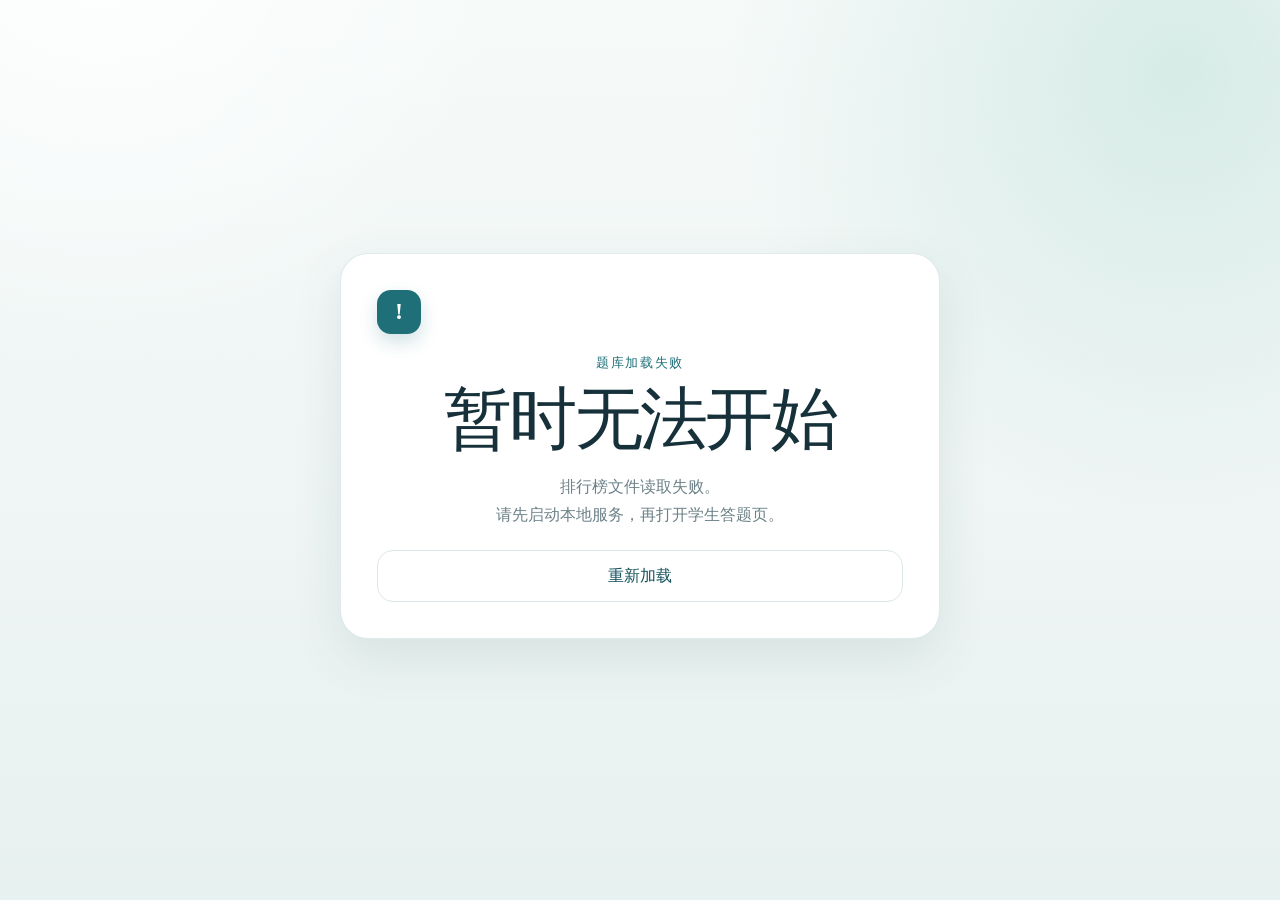
==== index.html @ 0d0f3571 "chore: 发布不含题库的公开源码" ====
<!doctype html>
<html lang="zh-CN">
  <head>
    <meta charset="UTF-8" />
    <meta name="viewport" content="width=device-width, initial-scale=1.0" />
    <meta name="theme-color" content="#1f6f78" />
    <title>文言实词限时训练</title>
    <link rel="stylesheet" href="./style.css" />
  </head>
  <body>
    <div id="app" class="app-shell" aria-live="polite">
      <section class="state-screen loading-screen" aria-labelledby="loading-title">
        <div class="loading-mark" aria-hidden="true">文</div>
        <p class="eyebrow">文言实词 · 限时训练</p>
        <h1 id="loading-title">正在准备题库</h1>
        <p class="muted">请稍候，马上开始。</p>
      </section>
    </div>
    <script src="./app.js" defer></script>
  </body>
</html>
---- style.css ----
:root {
  color-scheme: light;
  --ink: #17313b;
  --muted: #6d8188;
  --line: #dce8e9;
  --surface: #ffffff;
  --surface-soft: #f4f8f7;
  --page: #eef5f4;
  --accent: #1f6f78;
  --accent-dark: #15525c;
  --accent-soft: #e0f0ee;
  --warm: #efb15a;
  --success: #23865a;
  --success-soft: #e7f5ed;
  --danger: #c0524d;
  --danger-soft: #fff0ee;
  --shadow: 0 18px 50px rgba(31, 77, 81, 0.1);
  font-family: "Microsoft YaHei", "PingFang SC", "Noto Sans CJK SC", sans-serif;
  font-synthesis: none;
}

* {
  box-sizing: border-box;
}

body {
  min-width: 320px;
  min-height: 100vh;
  margin: 0;
  background:
    radial-gradient(circle at 8% -8%, rgba(255, 255, 255, 0.9), transparent 26rem),
    radial-gradient(circle at 92% 8%, rgba(203, 230, 224, 0.72), transparent 28rem),
    linear-gradient(120deg, rgba(255, 255, 255, 0.28) 1px, transparent 1px),
    linear-gradient(30deg, rgba(31, 111, 120, 0.035) 1px, transparent 1px),
    linear-gradient(180deg, #f6faf9 0%, var(--page) 58%, #e7f1ef 100%);
  background-size: auto, auto, 72px 72px, 72px 72px, 100% 100%;
  background-attachment: fixed;
  color: var(--ink);
}

button {
  font: inherit;
}

button:focus-visible {
  outline: 3px solid rgba(239, 177, 90, 0.8);
  outline-offset: 3px;
}

.app-shell {
  width: min(100%, 1080px);
  min-height: 100vh;
  margin: 0 auto;
  padding: 32px 24px 40px;
}

.state-screen {
  min-height: calc(100vh - 72px);
  display: grid;
  align-content: center;
}

.loading-screen,
.error-screen {
  justify-items: center;
  text-align: center;
}

.loading-mark,
.brand-mark {
  width: 44px;
  height: 44px;
  display: grid;
  place-items: center;
  border-radius: 14px;
  background: var(--accent);
  color: #fff;
  font-family: Georgia, "Songti SC", serif;
  font-size: 24px;
  font-weight: 700;
  box-shadow: 0 8px 18px rgba(31, 111, 120, 0.2);
}

.eyebrow {
  margin: 20px 0 10px;
  color: var(--accent);
  font-size: 13px;
  font-weight: 800;
  letter-spacing: 0.12em;
}

h1,
h2,
h3,
p {
  margin-top: 0;
}

h1 {
  margin-bottom: 16px;
  font-family: Georgia, "Songti SC", serif;
  font-size: clamp(38px, 6vw, 68px);
  line-height: 1.1;
  letter-spacing: -0.04em;
}

h2 {
  margin-bottom: 12px;
  font-family: Georgia, "Songti SC", serif;
  font-size: clamp(28px, 4vw, 42px);
  line-height: 1.2;
}

.muted {
  color: var(--muted);
}

.error-copy {
  max-width: 560px;
  margin-bottom: 20px;
  line-height: 1.8;
}

.start-layout {
  min-height: calc(100vh - 72px);
  display: grid;
  grid-template-columns: minmax(0, 1fr) minmax(430px, 0.95fr);
  align-items: center;
  gap: clamp(32px, 5vw, 64px);
}

.start-copy {
  padding: 28px 0;
}

.start-copy h1 {
  max-width: 620px;
}

.start-subtitle {
  max-width: 540px;
  margin-bottom: 34px;
  color: var(--muted);
  font-size: 18px;
  line-height: 1.75;
}

.start-note {
  display: flex;
  align-items: center;
  gap: 10px;
  margin-top: 22px;
  color: var(--muted);
  font-size: 14px;
}

.start-note::before {
  content: "";
  width: 8px;
  height: 8px;
  flex: 0 0 auto;
  border-radius: 50%;
  background: var(--warm);
}

.start-card,
.quiz-card,
.result-card,
.error-card {
  border: 1px solid rgba(220, 232, 233, 0.9);
  border-radius: 28px;
  background: var(--surface);
  box-shadow: var(--shadow);
}

.start-card {
  width: 100%;
  padding: 30px;
}

.card-label {
  margin-bottom: 20px;
  color: var(--muted);
  font-size: 13px;
  font-weight: 800;
  letter-spacing: 0.08em;
  text-transform: uppercase;
}

.filter-field {
  min-width: 0;
  margin: 0 0 16px;
  padding: 0;
  border: 0;
}

.filter-field legend {
  padding: 0;
  color: var(--muted);
  font-size: 13px;
  font-weight: 800;
}

.filter-field legend span {
  margin-left: 6px;
  color: var(--muted);
  font-size: 11px;
  font-weight: 600;
}

.filter-choice-list {
  display: grid;
  grid-template-columns: repeat(2, minmax(0, 1fr));
  gap: 8px;
}

.article-choice-list {
  height: 226px;
  max-height: 226px;
  overflow-y: auto;
  padding: 2px;
  margin: -2px;
}

.filter-choice {
  display: block;
  min-width: 0;
  cursor: pointer;
}

.filter-choice input {
  position: absolute;
  width: 1px;
  height: 1px;
  opacity: 0;
  pointer-events: none;
}

.filter-choice-box {
  min-height: 48px;
  display: flex;
  align-items: center;
  gap: 9px;
  padding: 8px 10px;
  border: 1px solid var(--line);
  border-radius: 13px;
  background: var(--surface-soft);
  transition: border-color 160ms ease, background 160ms ease, box-shadow 160ms ease, transform 160ms ease;
}

.filter-choice:hover .filter-choice-box {
  border-color: rgba(31, 111, 120, 0.45);
  transform: translateY(-1px);
}

.filter-choice:focus-within .filter-choice-box {
  outline: 3px solid rgba(239, 177, 90, 0.45);
  outline-offset: 2px;
}

.filter-choice input:checked + .filter-choice-box {
  border-color: rgba(31, 111, 120, 0.5);
  background: var(--accent-soft);
  box-shadow: 0 6px 14px rgba(31, 111, 120, 0.08);
}

.filter-choice-check {
  width: 20px;
  height: 20px;
  flex: 0 0 auto;
  display: grid;
  place-items: center;
  border: 1px solid #b9cccd;
  border-radius: 6px;
  background: var(--surface);
  color: transparent;
  font-size: 13px;
  font-weight: 900;
  line-height: 1;
}

.filter-choice input:checked + .filter-choice-box .filter-choice-check {
  border-color: var(--accent);
  background: var(--accent);
  color: #fff;
}

.filter-choice-text {
  min-width: 0;
  display: grid;
  gap: 2px;
}

.filter-choice-text strong,
.filter-choice-text small {
  overflow: hidden;
  text-overflow: ellipsis;
  white-space: nowrap;
}

.filter-choice-text strong {
  color: var(--ink);
  font-size: 13px;
}

.filter-choice-text small {
  color: var(--muted);
  font-size: 11px;
}

.filter-summary {
  height: 88px;
  display: grid;
  align-content: start;
  gap: 3px;
  margin: -2px 0 24px;
  padding: 11px 13px;
  border-radius: 14px;
  background: var(--accent-soft);
  color: var(--accent-dark);
  font-size: 12px;
  line-height: 1.55;
}

.filter-summary strong {
  margin-bottom: 2px;
  font-size: 11px;
  letter-spacing: 0.08em;
}

.filter-note {
  margin: 0 0 24px;
  color: var(--muted);
  font-size: 12px;
  line-height: 1.6;
}

.rule-label {
  margin-bottom: 14px;
}

.rule-list {
  display: grid;
  gap: 12px;
  margin: 0 0 26px;
}

.rule-item {
  display: flex;
  justify-content: space-between;
  gap: 16px;
  padding: 15px 16px;
  border-radius: 16px;
  background: var(--surface-soft);
}

.rule-item span:first-child {
  color: var(--muted);
}

.rule-item strong {
  color: var(--accent-dark);
}

.primary-button,
.secondary-button {
  width: 100%;
  min-height: 52px;
  border: 0;
  border-radius: 16px;
  cursor: pointer;
  font-weight: 800;
  transition: transform 160ms ease, box-shadow 160ms ease, background 160ms ease;
}

.button-stack {
  display: grid;
  gap: 10px;
}

.admin-link {
  display: block;
  width: fit-content;
  margin: 17px auto 0;
  color: var(--muted);
  font-size: 13px;
  font-weight: 800;
  text-decoration: none;
}

.admin-link:hover {
  color: var(--accent-dark);
  text-decoration: underline;
}

.primary-button {
  background: var(--accent);
  color: #fff;
  box-shadow: 0 10px 20px rgba(31, 111, 120, 0.18);
}

.primary-button:hover,
.secondary-button:hover {
  transform: translateY(-2px);
}

.primary-button:hover {
  background: var(--accent-dark);
  box-shadow: 0 14px 26px rgba(31, 111, 120, 0.24);
}

.secondary-button {
  border: 1px solid var(--line);
  background: var(--surface);
  color: var(--accent-dark);
}

.quiz-shell {
  min-height: calc(100vh - 72px);
}

.topbar {
  display: flex;
  align-items: center;
  justify-content: space-between;
  gap: 20px;
  margin-bottom: 24px;
}

.brand-lockup {
  display: flex;
  align-items: center;
  gap: 12px;
}

.brand-lockup strong {
  display: block;
  font-size: 15px;
}

.brand-lockup span {
  display: block;
  margin-top: 3px;
  color: var(--muted);
  font-size: 12px;
}

.score-strip {
  display: flex;
  align-items: center;
  gap: 10px;
}

.quiz-font-controls {
  display: flex;
  align-items: center;
  gap: 4px;
  height: 64px;
  min-height: 64px;
  padding: 4px;
  border: 1px solid var(--line);
  border-radius: 15px;
  background: var(--surface);
  box-shadow: 0 8px 24px rgba(31, 77, 81, 0.06);
}

.font-control-button,
.font-reset-button {
  min-width: 34px;
  min-height: 34px;
  padding: 0 7px;
  border: 0;
  border-radius: 10px;
  background: var(--surface-soft);
  color: var(--accent-dark);
  cursor: pointer;
  font: inherit;
  font-size: 13px;
  font-weight: 900;
}

.font-reset-button {
  min-width: 42px;
  color: var(--muted);
  font-size: 12px;
}

.font-control-button:hover:not(:disabled),
.font-reset-button:hover {
  background: var(--accent-soft);
}

.font-control-button:disabled {
  cursor: default;
  opacity: 0.38;
}

.font-scale-value {
  min-width: 40px;
  color: var(--muted);
  font-size: 12px;
  font-variant-numeric: tabular-nums;
  text-align: center;
}

.score-box,
.timer-box {
  min-width: 96px;
  height: 64px;
  min-height: 64px;
  display: flex;
  flex-direction: column;
  justify-content: center;
  padding: 10px 14px;
  border-radius: 15px;
  background: var(--surface);
  text-align: center;
  box-shadow: 0 8px 24px rgba(31, 77, 81, 0.06);
}

.score-box span,
.timer-box span {
  display: block;
  color: var(--muted);
  font-size: 11px;
  font-weight: 700;
}

.score-box strong,
.timer-box strong {
  display: block;
  margin-top: 3px;
  font-size: 22px;
  line-height: 1.1;
}

.timer-box strong {
  color: var(--accent-dark);
  font-variant-numeric: tabular-nums;
}

.timer-box.warning {
  background: #fff7e7;
}

.timer-box.warning strong {
  color: #aa6818;
}

.timer-box.danger {
  background: var(--danger-soft);
}

.timer-box.danger strong {
  color: var(--danger);
}

.progress-track {
  height: 8px;
  overflow: hidden;
  border-radius: 99px;
  background: #d9e6e4;
}

.progress-value {
  height: 100%;
  border-radius: inherit;
  background: linear-gradient(90deg, var(--accent), #60a497);
  transition: width 200ms ease;
}

.quiz-meta {
  display: flex;
  justify-content: space-between;
  gap: 16px;
  margin: 14px 0 24px;
  color: var(--muted);
  font-size: 13px;
  font-weight: 700;
}

.quiz-card {
  padding: clamp(24px, 5vw, 54px);
  font-size: var(--quiz-base-font-size, 15px);
}

.question-kicker {
  display: inline-flex;
  align-items: center;
  gap: 8px;
  margin-bottom: 22px;
  padding: 8px 12px;
  border-radius: 99px;
  background: var(--accent-soft);
  color: var(--accent-dark);
  font-size: 0.8667em;
  font-weight: 800;
}

.question-title {
  margin: 0;
  font-family: Georgia, "Songti SC", serif;
  font-size: var(--quiz-title-font-size, clamp(28px, 4vw, 42px));
  line-height: 1.55;
}

.target-word {
  padding: 0 0.08em;
  background: linear-gradient(transparent 62%, rgba(239, 177, 90, 0.5) 62%);
  color: #a45b15;
}

.question-source {
  margin: 6px 0 24px;
  color: var(--muted);
  font-family: Georgia, "Songti SC", serif;
  font-size: 1em;
  text-align: right;
}

.question-prompt {
  margin: 0 0 22px;
  color: var(--muted);
  font-size: 1em;
  font-weight: 800;
}

.context-block,
.supporting-items {
  margin: 0 0 24px;
  padding: 16px 18px;
  border-left: 3px solid var(--warm);
  border-radius: 0 14px 14px 0;
  background: #fffaf0;
  color: #53676c;
  line-height: 1.8;
}

.context-block p {
  margin-bottom: 5px;
}

.context-block p:last-child {
  margin-bottom: 0;
}

.supporting-items {
  border-left-color: var(--accent);
  background: var(--surface-soft);
}

.supporting-item {
  display: grid;
  grid-template-columns: 28px minmax(0, 1fr);
  gap: 8px;
  margin-bottom: 8px;
}

.supporting-item:last-child {
  margin-bottom: 0;
}

.supporting-key {
  color: var(--accent-dark);
  font-weight: 800;
}

.supporting-meaning {
  display: block;
  margin-top: 3px;
  color: var(--accent-dark);
  font-size: 0.8667em;
}

.option-list {
  display: grid;
  gap: 12px;
  margin-top: 26px;
}

.option-button {
  display: grid;
  grid-template-columns: 38px minmax(0, 1fr);
  gap: 13px;
  width: 100%;
  padding: 15px 17px;
  border: 1px solid var(--line);
  border-radius: 17px;
  background: #fff;
  color: var(--ink);
  cursor: pointer;
  text-align: left;
  line-height: 1.7;
  transition: transform 150ms ease, border-color 150ms ease, background 150ms ease;
}

.option-button:hover:not(:disabled) {
  transform: translateX(3px);
  border-color: #9fc7c1;
  background: #f8fcfb;
}

.option-button:disabled {
  cursor: default;
}

.option-key {
  width: 32px;
  height: 32px;
  display: grid;
  place-items: center;
  border-radius: 10px;
  background: var(--surface-soft);
  color: var(--accent-dark);
  font-weight: 900;
}

.option-button.selected {
  border-color: var(--accent);
  background: var(--accent-soft);
}

.option-button.correct {
  border-color: var(--success);
  background: var(--success-soft);
}

.option-button.wrong {
  border-color: var(--danger);
  background: var(--danger-soft);
}

.option-meaning {
  display: block;
  margin-top: 5px;
  color: var(--muted);
  font-size: 0.8667em;
}

.feedback-panel {
  margin-top: 24px;
  padding: 18px 20px;
  border-radius: 17px;
  background: var(--surface-soft);
}

.feedback-panel.success {
  background: var(--success-soft);
}

.feedback-panel.error {
  background: var(--danger-soft);
}

.feedback-title {
  margin-bottom: 6px;
  font-size: 1.2em;
  font-weight: 900;
}

.feedback-panel.success .feedback-title {
  color: var(--success);
}

.feedback-panel.error .feedback-title {
  color: var(--danger);
}

.feedback-panel p {
  margin-bottom: 7px;
  color: #526a6d;
  line-height: 1.65;
}

.feedback-panel p:last-child {
  margin-bottom: 0;
}

.feedback-answer {
  font-weight: 800;
}

.quiz-footnote {
  margin: 20px 0 0;
  color: var(--muted);
  font-size: 0.8667em;
  text-align: center;
}

.quiz-actions {
  display: grid;
  justify-items: center;
  gap: 12px;
  margin-top: 20px;
}

.quiz-actions .quiz-footnote {
  margin: 0;
}

.finish-button {
  width: auto;
  min-height: 42px;
  padding: 0 20px;
  color: var(--muted);
  font-size: 0.8667em;
}

.finish-button:hover {
  border-color: #c7a36c;
  background: #fffaf0;
  color: #8b652e;
}

.result-screen {
  justify-items: center;
}

.result-card {
  width: min(100%, 610px);
  padding: clamp(28px, 6vw, 56px);
  text-align: center;
}

.result-card h1 {
  margin-bottom: 10px;
  font-size: clamp(36px, 6vw, 58px);
}

.result-score {
  margin: 18px 0 30px;
  color: var(--accent-dark);
  font-family: Georgia, "Songti SC", serif;
  font-size: clamp(64px, 12vw, 112px);
  font-weight: 700;
  line-height: 1;
}

.result-score small {
  margin-left: 8px;
  color: var(--muted);
  font-family: inherit;
  font-size: 22px;
}

.result-stats {
  display: grid;
  grid-template-columns: repeat(3, 1fr);
  gap: 10px;
  margin-bottom: 28px;
}

.result-stat {
  padding: 15px 8px;
  border-radius: 16px;
  background: var(--surface-soft);
}

.result-stat strong {
  display: block;
  margin-bottom: 5px;
  font-size: 22px;
}

.result-stat span {
  color: var(--muted);
  font-size: 12px;
}

.result-meta {
  margin: -12px 0 26px;
  color: var(--muted);
  font-size: 13px;
}

.score-form {
  margin: 0 0 18px;
  padding: 16px;
  border-radius: 17px;
  background: var(--surface-soft);
  text-align: left;
}

.score-form label {
  display: block;
  margin-bottom: 10px;
  color: var(--accent-dark);
  font-size: 14px;
  font-weight: 800;
}

.score-form-row {
  display: grid;
  grid-template-columns: minmax(0, 1fr) 122px;
  gap: 8px;
}

.score-form input {
  min-width: 0;
  height: 48px;
  padding: 0 13px;
  border: 1px solid var(--line);
  border-radius: 13px;
  background: var(--surface);
  color: var(--ink);
  font: inherit;
}

.score-form input:focus {
  outline: 3px solid rgba(239, 177, 90, 0.45);
  border-color: var(--accent);
}

.score-form .primary-button {
  min-height: 48px;
}

.saved-note {
  margin: -10px 0 20px;
  color: var(--success);
  font-size: 14px;
  font-weight: 800;
}

.leaderboard-screen {
  justify-items: center;
}

.leaderboard-card {
  width: min(100%, 610px);
  padding: clamp(28px, 6vw, 56px);
  border: 1px solid rgba(220, 232, 233, 0.9);
  border-radius: 28px;
  background: var(--surface);
  box-shadow: var(--shadow);
}

.leaderboard-card h1 {
  margin-bottom: 10px;
  font-size: clamp(36px, 6vw, 58px);
}

.leaderboard-intro {
  margin-bottom: 24px;
  color: var(--muted);
  font-size: 14px;
  line-height: 1.7;
}

.leaderboard-list {
  display: grid;
  gap: 8px;
  margin-bottom: 24px;
}

.leaderboard-row {
  display: grid;
  grid-template-columns: 38px minmax(0, 1fr) auto;
  align-items: center;
  gap: 10px;
  min-height: 52px;
  padding: 8px 12px 8px 8px;
  border-radius: 14px;
  background: var(--surface-soft);
}

.leaderboard-rank {
  width: 32px;
  height: 32px;
  display: grid;
  place-items: center;
  border-radius: 10px;
  background: var(--accent-soft);
  color: var(--accent-dark);
  font-weight: 900;
}

.leaderboard-name {
  overflow: hidden;
  color: var(--ink);
  font-weight: 800;
  text-overflow: ellipsis;
  white-space: nowrap;
}

.leaderboard-score {
  color: var(--accent-dark);
  font-variant-numeric: tabular-nums;
}

.leaderboard-empty {
  margin-bottom: 24px;
  padding: 24px 16px;
  border-radius: 16px;
  background: var(--surface-soft);
  color: var(--muted);
  font-size: 14px;
  line-height: 1.7;
  text-align: center;
}

.error-card {
  width: min(100%, 600px);
  padding: 36px;
}

@media (max-width: 760px) {
  .app-shell {
    padding: 20px 16px 28px;
  }

  .start-layout {
    min-height: auto;
    grid-template-columns: 1fr;
    gap: 22px;
    padding: 28px 0;
  }

  .start-copy {
    padding: 10px 0;
  }

  .start-copy h1 {
    font-size: clamp(40px, 14vw, 60px);
  }

  .start-subtitle {
    margin-bottom: 22px;
    font-size: 16px;
  }

  .topbar {
    align-items: flex-start;
  }

  .brand-lockup span {
    display: none;
  }

  .score-strip {
    gap: 6px;
  }

  .score-box,
  .timer-box {
    min-width: 76px;
    padding: 9px 8px;
  }

  .quiz-card {
    padding: 24px 18px;
    border-radius: 22px;
  }

  .quiz-meta {
    margin-bottom: 18px;
  }

  .result-stats {
    gap: 6px;
  }

  .score-form-row {
    grid-template-columns: 1fr;
  }

  .score-strip {
    flex-wrap: wrap;
    justify-content: flex-end;
  }

  .quiz-font-controls {
    flex-basis: 100%;
    justify-content: center;
  }
}

@media (max-width: 420px) {
  .filter-choice-list {
    grid-template-columns: 1fr;
  }

  .topbar {
    display: block;
  }

  .score-strip {
    margin-top: 14px;
  }

  .score-box,
  .timer-box {
    flex: 1;
  }

  .question-title {
    font-size: var(--quiz-title-font-size, 19px);
  }
}
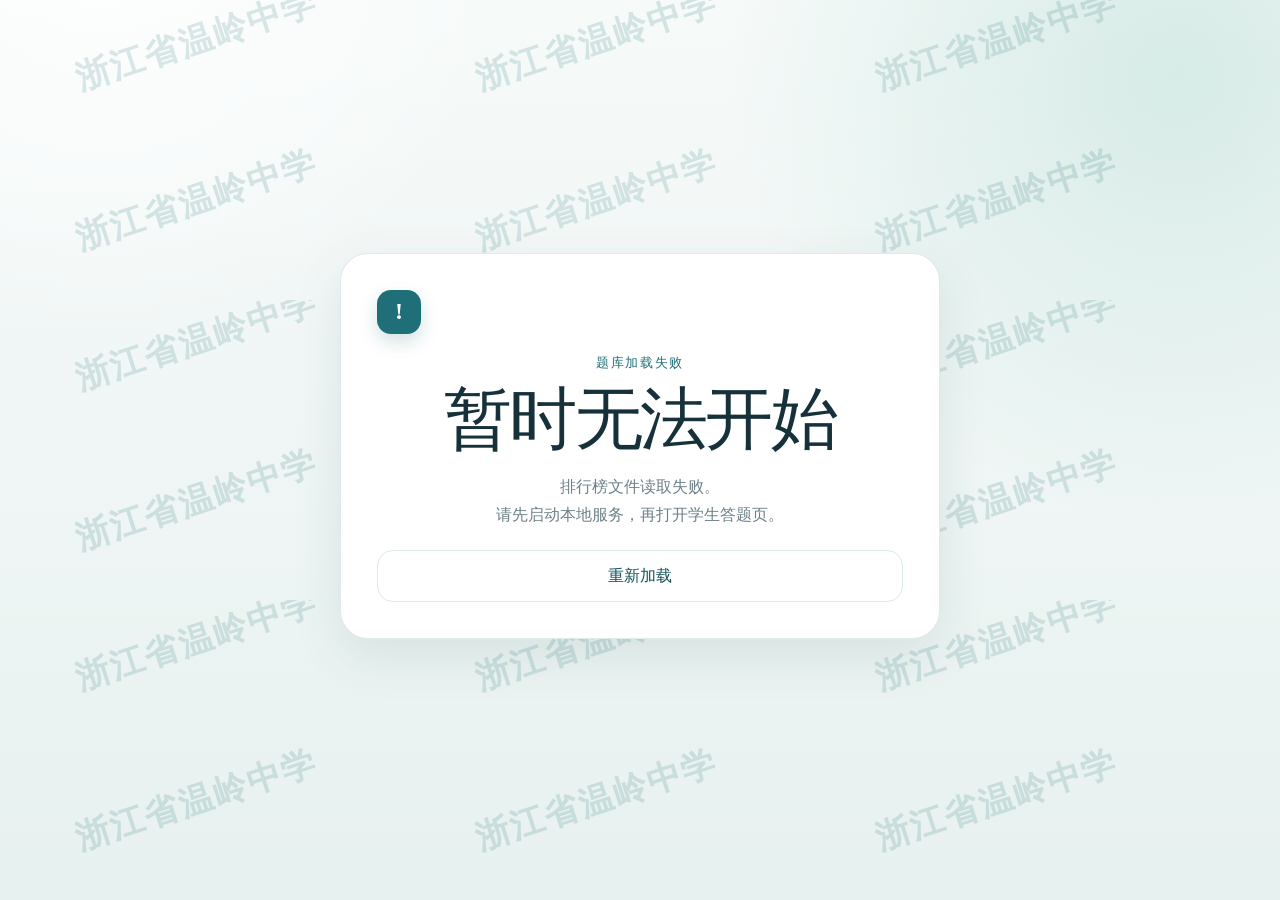
==== commit 164bac8b: "公开发布文言实词限时训练 1.3.0" ====
--- a/index.html
+++ b/index.html
@@ -16,6 +16,7 @@
         <p class="muted">请稍候，马上开始。</p>
       </section>
     </div>
+    <script src="./scoring.js" defer></script>
     <script src="./app.js" defer></script>
   </body>
 </html>
--- a/style.css
+++ b/style.css
@@ -1,126 +1,168 @@
-:root {
-  color-scheme: light;
-  --ink: #17313b;
-  --muted: #6d8188;
-  --line: #dce8e9;
-  --surface: #ffffff;
-  --surface-soft: #f4f8f7;
-  --page: #eef5f4;
-  --accent: #1f6f78;
-  --accent-dark: #15525c;
-  --accent-soft: #e0f0ee;
-  --warm: #efb15a;
-  --success: #23865a;
-  --success-soft: #e7f5ed;
-  --danger: #c0524d;
-  --danger-soft: #fff0ee;
-  --shadow: 0 18px 50px rgba(31, 77, 81, 0.1);
-  font-family: "Microsoft YaHei", "PingFang SC", "Noto Sans CJK SC", sans-serif;
-  font-synthesis: none;
-}
-
-* {
-  box-sizing: border-box;
-}
-
+:root {
+  color-scheme: light;
+  --ink: #17313b;
+  --muted: #6d8188;
+  --line: #dce8e9;
+  --surface: #ffffff;
+  --surface-soft: #f4f8f7;
+  --page: #eef5f4;
+  --accent: #1f6f78;
+  --accent-dark: #15525c;
+  --accent-soft: #e0f0ee;
+  --warm: #efb15a;
+  --success: #23865a;
+  --success-soft: #e7f5ed;
+  --danger: #c0524d;
+  --danger-soft: #fff0ee;
+  --shadow: 0 18px 50px rgba(31, 77, 81, 0.1);
+  font-family: "Microsoft YaHei", "PingFang SC", "Noto Sans CJK SC", sans-serif;
+  font-synthesis: none;
+}
+
+* {
+  box-sizing: border-box;
+}
+
 body {
+  position: relative;
   min-width: 320px;
   min-height: 100vh;
   margin: 0;
-  background:
-    radial-gradient(circle at 8% -8%, rgba(255, 255, 255, 0.9), transparent 26rem),
-    radial-gradient(circle at 92% 8%, rgba(203, 230, 224, 0.72), transparent 28rem),
-    linear-gradient(120deg, rgba(255, 255, 255, 0.28) 1px, transparent 1px),
-    linear-gradient(30deg, rgba(31, 111, 120, 0.035) 1px, transparent 1px),
-    linear-gradient(180deg, #f6faf9 0%, var(--page) 58%, #e7f1ef 100%);
-  background-size: auto, auto, 72px 72px, 72px 72px, 100% 100%;
-  background-attachment: fixed;
+  background:
+    radial-gradient(circle at 8% -8%, rgba(255, 255, 255, 0.9), transparent 26rem),
+    radial-gradient(circle at 92% 8%, rgba(203, 230, 224, 0.72), transparent 28rem),
+    linear-gradient(120deg, rgba(255, 255, 255, 0.28) 1px, transparent 1px),
+    linear-gradient(30deg, rgba(31, 111, 120, 0.035) 1px, transparent 1px),
+    linear-gradient(180deg, #f6faf9 0%, var(--page) 58%, #e7f1ef 100%);
+  background-size: auto, auto, 72px 72px, 72px 72px, 100% 100%;
+  background-attachment: fixed;
   color: var(--ink);
 }
 
-button {
-  font: inherit;
-}
-
-button:focus-visible {
-  outline: 3px solid rgba(239, 177, 90, 0.8);
-  outline-offset: 3px;
-}
-
+body::before {
+  content: "浙江省温岭中学　　　浙江省温岭中学　　　浙江省温岭中学　　　浙江省温岭中学　　　浙江省温岭中学　　　浙江省温岭中学\A浙江省温岭中学　　　浙江省温岭中学　　　浙江省温岭中学　　　浙江省温岭中学　　　浙江省温岭中学　　　浙江省温岭中学\A浙江省温岭中学　　　浙江省温岭中学　　　浙江省温岭中学　　　浙江省温岭中学　　　浙江省温岭中学　　　浙江省温岭中学\A浙江省温岭中学　　　浙江省温岭中学　　　浙江省温岭中学　　　浙江省温岭中学　　　浙江省温岭中学　　　浙江省温岭中学\A浙江省温岭中学　　　浙江省温岭中学　　　浙江省温岭中学　　　浙江省温岭中学　　　浙江省温岭中学　　　浙江省温岭中学\A浙江省温岭中学　　　浙江省温岭中学　　　浙江省温岭中学　　　浙江省温岭中学　　　浙江省温岭中学　　　浙江省温岭中学\A浙江省温岭中学　　　浙江省温岭中学　　　浙江省温岭中学　　　浙江省温岭中学　　　浙江省温岭中学　　　浙江省温岭中学\A浙江省温岭中学　　　浙江省温岭中学　　　浙江省温岭中学　　　浙江省温岭中学　　　浙江省温岭中学　　　浙江省温岭中学\A浙江省温岭中学　　　浙江省温岭中学　　　浙江省温岭中学　　　浙江省温岭中学　　　浙江省温岭中学　　　浙江省温岭中学";
+  position: fixed;
+  z-index: 0;
+  inset: -70vh -70vw;
+  display: block;
+  overflow: hidden;
+  transform: rotate(-18deg);
+  transform-origin: center;
+  color: rgba(31, 111, 120, 0.16);
+  font-size: clamp(20px, 3vw, 42px);
+  font-family: "SimSun", "宋体", "Songti SC", serif;
+  font-weight: 700;
+  letter-spacing: 0.12em;
+  line-height: 5.2;
+  white-space: pre;
+  pointer-events: none;
+  user-select: none;
+}
+
+/* 用带安全边距的 SVG 文字纹理铺满视口，避免旋转文字在平铺单元边界被截断。 */
+body::before {
+  content: "";
+  inset: 0;
+  overflow: hidden;
+  transform: none;
+  background-image: url("data:image/svg+xml,%3Csvg xmlns='http://www.w3.org/2000/svg' width='1400' height='300' viewBox='0 0 1400 300'%3E%3Cg fill='%231f6f78' fill-opacity='.16' font-family='SimSun,serif' font-size='34' font-weight='700' letter-spacing='2'%3E%3Ctext x='80' y='90' transform='rotate(-18 80 90)'%3E%26%23x6d59%3B%26%23x6c5f%3B%26%23x7701%3B%26%23x6e29%3B%26%23x5cad%3B%26%23x4e2d%3B%26%23x5b66%3B%3C/text%3E%3Ctext x='480' y='90' transform='rotate(-18 480 90)'%3E%26%23x6d59%3B%26%23x6c5f%3B%26%23x7701%3B%26%23x6e29%3B%26%23x5cad%3B%26%23x4e2d%3B%26%23x5b66%3B%3C/text%3E%3Ctext x='880' y='90' transform='rotate(-18 880 90)'%3E%26%23x6d59%3B%26%23x6c5f%3B%26%23x7701%3B%26%23x6e29%3B%26%23x5cad%3B%26%23x4e2d%3B%26%23x5b66%3B%3C/text%3E%3Ctext x='80' y='250' transform='rotate(-18 80 250)'%3E%26%23x6d59%3B%26%23x6c5f%3B%26%23x7701%3B%26%23x6e29%3B%26%23x5cad%3B%26%23x4e2d%3B%26%23x5b66%3B%3C/text%3E%3Ctext x='480' y='250' transform='rotate(-18 480 250)'%3E%26%23x6d59%3B%26%23x6c5f%3B%26%23x7701%3B%26%23x6e29%3B%26%23x5cad%3B%26%23x4e2d%3B%26%23x5b66%3B%3C/text%3E%3Ctext x='880' y='250' transform='rotate(-18 880 250)'%3E%26%23x6d59%3B%26%23x6c5f%3B%26%23x7701%3B%26%23x6e29%3B%26%23x5cad%3B%26%23x4e2d%3B%26%23x5b66%3B%3C/text%3E%3C/g%3E%3C/svg%3E");
+  background-repeat: repeat;
+  /* 从单元边界开始平铺，配合文字内边距避免视口边缘出现半个字。 */
+  background-position: 0 0;
+  background-size: 1400px 300px;
+  font-family: "SimSun", "宋体", "Songti SC", serif;
+  font-size: 34px;
+  font-weight: 700;
+  letter-spacing: 0;
+  line-height: normal;
+  white-space: normal;
+}
+
+button {
+  font: inherit;
+}
+
+button:focus-visible {
+  outline: 3px solid rgba(239, 177, 90, 0.8);
+  outline-offset: 3px;
+}
+
 .app-shell {
+  position: relative;
+  z-index: 1;
   width: min(100%, 1080px);
-  min-height: 100vh;
-  margin: 0 auto;
-  padding: 32px 24px 40px;
-}
-
-.state-screen {
-  min-height: calc(100vh - 72px);
-  display: grid;
-  align-content: center;
-}
-
-.loading-screen,
-.error-screen {
-  justify-items: center;
-  text-align: center;
-}
-
-.loading-mark,
-.brand-mark {
-  width: 44px;
-  height: 44px;
-  display: grid;
-  place-items: center;
-  border-radius: 14px;
-  background: var(--accent);
-  color: #fff;
-  font-family: Georgia, "Songti SC", serif;
-  font-size: 24px;
-  font-weight: 700;
-  box-shadow: 0 8px 18px rgba(31, 111, 120, 0.2);
-}
-
-.eyebrow {
-  margin: 20px 0 10px;
-  color: var(--accent);
-  font-size: 13px;
-  font-weight: 800;
-  letter-spacing: 0.12em;
-}
-
-h1,
-h2,
-h3,
-p {
-  margin-top: 0;
-}
-
-h1 {
-  margin-bottom: 16px;
-  font-family: Georgia, "Songti SC", serif;
-  font-size: clamp(38px, 6vw, 68px);
-  line-height: 1.1;
-  letter-spacing: -0.04em;
-}
-
-h2 {
-  margin-bottom: 12px;
-  font-family: Georgia, "Songti SC", serif;
-  font-size: clamp(28px, 4vw, 42px);
-  line-height: 1.2;
-}
-
-.muted {
-  color: var(--muted);
-}
-
-.error-copy {
-  max-width: 560px;
-  margin-bottom: 20px;
-  line-height: 1.8;
-}
-
+  min-height: 100vh;
+  margin: 0 auto;
+  padding: 32px 24px 40px;
+}
+
+.state-screen {
+  min-height: calc(100vh - 72px);
+  display: grid;
+  align-content: center;
+}
+
+.loading-screen,
+.error-screen {
+  justify-items: center;
+  text-align: center;
+}
+
+.loading-mark,
+.brand-mark {
+  width: 44px;
+  height: 44px;
+  display: grid;
+  place-items: center;
+  border-radius: 14px;
+  background: var(--accent);
+  color: #fff;
+  font-family: Georgia, "Songti SC", serif;
+  font-size: 24px;
+  font-weight: 700;
+  box-shadow: 0 8px 18px rgba(31, 111, 120, 0.2);
+}
+
+.eyebrow {
+  margin: 20px 0 10px;
+  color: var(--accent);
+  font-size: 13px;
+  font-weight: 800;
+  letter-spacing: 0.12em;
+}
+
+h1,
+h2,
+h3,
+p {
+  margin-top: 0;
+}
+
+h1 {
+  margin-bottom: 16px;
+  font-family: Georgia, "Songti SC", serif;
+  font-size: clamp(38px, 6vw, 68px);
+  line-height: 1.1;
+  letter-spacing: -0.04em;
+}
+
+h2 {
+  margin-bottom: 12px;
+  font-family: Georgia, "Songti SC", serif;
+  font-size: clamp(28px, 4vw, 42px);
+  line-height: 1.2;
+}
+
+.muted {
+  color: var(--muted);
+}
+
+.error-copy {
+  max-width: 560px;
+  margin-bottom: 20px;
+  line-height: 1.8;
+}
+
 .start-layout {
   min-height: calc(100vh - 72px);
   display: grid;
@@ -128,65 +170,65 @@
   align-items: center;
   gap: clamp(32px, 5vw, 64px);
 }
-
-.start-copy {
-  padding: 28px 0;
-}
-
-.start-copy h1 {
-  max-width: 620px;
-}
-
-.start-subtitle {
-  max-width: 540px;
-  margin-bottom: 34px;
-  color: var(--muted);
-  font-size: 18px;
-  line-height: 1.75;
-}
-
-.start-note {
-  display: flex;
-  align-items: center;
-  gap: 10px;
-  margin-top: 22px;
-  color: var(--muted);
-  font-size: 14px;
-}
-
-.start-note::before {
-  content: "";
-  width: 8px;
-  height: 8px;
-  flex: 0 0 auto;
-  border-radius: 50%;
-  background: var(--warm);
-}
-
-.start-card,
-.quiz-card,
-.result-card,
-.error-card {
-  border: 1px solid rgba(220, 232, 233, 0.9);
-  border-radius: 28px;
-  background: var(--surface);
-  box-shadow: var(--shadow);
-}
-
+
+.start-copy {
+  padding: 28px 0;
+}
+
+.start-copy h1 {
+  max-width: 620px;
+}
+
+.start-subtitle {
+  max-width: 540px;
+  margin-bottom: 34px;
+  color: var(--muted);
+  font-size: 18px;
+  line-height: 1.75;
+}
+
+.start-note {
+  display: flex;
+  align-items: center;
+  gap: 10px;
+  margin-top: 22px;
+  color: var(--muted);
+  font-size: 14px;
+}
+
+.start-note::before {
+  content: "";
+  width: 8px;
+  height: 8px;
+  flex: 0 0 auto;
+  border-radius: 50%;
+  background: var(--warm);
+}
+
+.start-card,
+.quiz-card,
+.result-card,
+.error-card {
+  border: 1px solid rgba(220, 232, 233, 0.9);
+  border-radius: 28px;
+  background: var(--surface);
+  box-shadow: var(--shadow);
+}
+
 .start-card {
   width: 100%;
   padding: 30px;
 }
-
-.card-label {
-  margin-bottom: 20px;
-  color: var(--muted);
-  font-size: 13px;
-  font-weight: 800;
-  letter-spacing: 0.08em;
-  text-transform: uppercase;
-}
-
+
+.card-label {
+  margin-bottom: 20px;
+  color: var(--muted);
+  font-size: 13px;
+  font-weight: 800;
+  letter-spacing: 0.08em;
+  text-transform: uppercase;
+}
+
 .filter-field {
   min-width: 0;
   margin: 0 0 16px;
@@ -327,130 +369,130 @@
   font-size: 11px;
   letter-spacing: 0.08em;
 }
-
-.filter-note {
-  margin: 0 0 24px;
-  color: var(--muted);
-  font-size: 12px;
-  line-height: 1.6;
-}
-
-.rule-label {
-  margin-bottom: 14px;
-}
-
-.rule-list {
-  display: grid;
-  gap: 12px;
-  margin: 0 0 26px;
-}
-
-.rule-item {
-  display: flex;
-  justify-content: space-between;
-  gap: 16px;
-  padding: 15px 16px;
-  border-radius: 16px;
-  background: var(--surface-soft);
-}
-
-.rule-item span:first-child {
-  color: var(--muted);
-}
-
-.rule-item strong {
-  color: var(--accent-dark);
-}
-
-.primary-button,
-.secondary-button {
-  width: 100%;
-  min-height: 52px;
-  border: 0;
-  border-radius: 16px;
-  cursor: pointer;
-  font-weight: 800;
-  transition: transform 160ms ease, box-shadow 160ms ease, background 160ms ease;
-}
-
-.button-stack {
-  display: grid;
-  gap: 10px;
-}
-
-.admin-link {
-  display: block;
-  width: fit-content;
-  margin: 17px auto 0;
-  color: var(--muted);
-  font-size: 13px;
-  font-weight: 800;
-  text-decoration: none;
-}
-
-.admin-link:hover {
-  color: var(--accent-dark);
-  text-decoration: underline;
-}
-
-.primary-button {
-  background: var(--accent);
-  color: #fff;
-  box-shadow: 0 10px 20px rgba(31, 111, 120, 0.18);
-}
-
-.primary-button:hover,
-.secondary-button:hover {
-  transform: translateY(-2px);
-}
-
-.primary-button:hover {
-  background: var(--accent-dark);
-  box-shadow: 0 14px 26px rgba(31, 111, 120, 0.24);
-}
-
-.secondary-button {
-  border: 1px solid var(--line);
-  background: var(--surface);
-  color: var(--accent-dark);
-}
-
-.quiz-shell {
-  min-height: calc(100vh - 72px);
-}
-
-.topbar {
-  display: flex;
-  align-items: center;
-  justify-content: space-between;
-  gap: 20px;
-  margin-bottom: 24px;
-}
-
-.brand-lockup {
-  display: flex;
-  align-items: center;
-  gap: 12px;
-}
-
-.brand-lockup strong {
-  display: block;
-  font-size: 15px;
-}
-
-.brand-lockup span {
-  display: block;
-  margin-top: 3px;
-  color: var(--muted);
-  font-size: 12px;
-}
-
-.score-strip {
-  display: flex;
-  align-items: center;
-  gap: 10px;
-}
-
+
+.filter-note {
+  margin: 0 0 24px;
+  color: var(--muted);
+  font-size: 12px;
+  line-height: 1.6;
+}
+
+.rule-label {
+  margin-bottom: 14px;
+}
+
+.rule-list {
+  display: grid;
+  gap: 12px;
+  margin: 0 0 26px;
+}
+
+.rule-item {
+  display: flex;
+  justify-content: space-between;
+  gap: 16px;
+  padding: 15px 16px;
+  border-radius: 16px;
+  background: var(--surface-soft);
+}
+
+.rule-item span:first-child {
+  color: var(--muted);
+}
+
+.rule-item strong {
+  color: var(--accent-dark);
+}
+
+.primary-button,
+.secondary-button {
+  width: 100%;
+  min-height: 52px;
+  border: 0;
+  border-radius: 16px;
+  cursor: pointer;
+  font-weight: 800;
+  transition: transform 160ms ease, box-shadow 160ms ease, background 160ms ease;
+}
+
+.button-stack {
+  display: grid;
+  gap: 10px;
+}
+
+.admin-link {
+  display: block;
+  width: fit-content;
+  margin: 17px auto 0;
+  color: var(--muted);
+  font-size: 13px;
+  font-weight: 800;
+  text-decoration: none;
+}
+
+.admin-link:hover {
+  color: var(--accent-dark);
+  text-decoration: underline;
+}
+
+.primary-button {
+  background: var(--accent);
+  color: #fff;
+  box-shadow: 0 10px 20px rgba(31, 111, 120, 0.18);
+}
+
+.primary-button:hover,
+.secondary-button:hover {
+  transform: translateY(-2px);
+}
+
+.primary-button:hover {
+  background: var(--accent-dark);
+  box-shadow: 0 14px 26px rgba(31, 111, 120, 0.24);
+}
+
+.secondary-button {
+  border: 1px solid var(--line);
+  background: var(--surface);
+  color: var(--accent-dark);
+}
+
+.quiz-shell {
+  min-height: calc(100vh - 72px);
+}
+
+.topbar {
+  display: flex;
+  align-items: center;
+  justify-content: space-between;
+  gap: 20px;
+  margin-bottom: 24px;
+}
+
+.brand-lockup {
+  display: flex;
+  align-items: center;
+  gap: 12px;
+}
+
+.brand-lockup strong {
+  display: block;
+  font-size: 15px;
+}
+
+.brand-lockup span {
+  display: block;
+  margin-top: 3px;
+  color: var(--muted);
+  font-size: 12px;
+}
+
+.score-strip {
+  display: flex;
+  align-items: center;
+  gap: 10px;
+}
+
 .quiz-font-controls {
   display: flex;
   align-items: center;
@@ -458,51 +500,51 @@
   height: 64px;
   min-height: 64px;
   padding: 4px;
-  border: 1px solid var(--line);
-  border-radius: 15px;
-  background: var(--surface);
-  box-shadow: 0 8px 24px rgba(31, 77, 81, 0.06);
-}
-
-.font-control-button,
-.font-reset-button {
-  min-width: 34px;
-  min-height: 34px;
-  padding: 0 7px;
-  border: 0;
-  border-radius: 10px;
-  background: var(--surface-soft);
-  color: var(--accent-dark);
-  cursor: pointer;
-  font: inherit;
-  font-size: 13px;
-  font-weight: 900;
-}
-
-.font-reset-button {
-  min-width: 42px;
-  color: var(--muted);
-  font-size: 12px;
-}
-
-.font-control-button:hover:not(:disabled),
-.font-reset-button:hover {
-  background: var(--accent-soft);
-}
-
-.font-control-button:disabled {
-  cursor: default;
-  opacity: 0.38;
-}
-
-.font-scale-value {
-  min-width: 40px;
-  color: var(--muted);
-  font-size: 12px;
-  font-variant-numeric: tabular-nums;
-  text-align: center;
-}
-
+  border: 1px solid var(--line);
+  border-radius: 15px;
+  background: var(--surface);
+  box-shadow: 0 8px 24px rgba(31, 77, 81, 0.06);
+}
+
+.font-control-button,
+.font-reset-button {
+  min-width: 34px;
+  min-height: 34px;
+  padding: 0 7px;
+  border: 0;
+  border-radius: 10px;
+  background: var(--surface-soft);
+  color: var(--accent-dark);
+  cursor: pointer;
+  font: inherit;
+  font-size: 13px;
+  font-weight: 900;
+}
+
+.font-reset-button {
+  min-width: 42px;
+  color: var(--muted);
+  font-size: 12px;
+}
+
+.font-control-button:hover:not(:disabled),
+.font-reset-button:hover {
+  background: var(--accent-soft);
+}
+
+.font-control-button:disabled {
+  cursor: default;
+  opacity: 0.38;
+}
+
+.font-scale-value {
+  min-width: 40px;
+  color: var(--muted);
+  font-size: 12px;
+  font-variant-numeric: tabular-nums;
+  text-align: center;
+}
+
 .score-box,
 .timer-box {
   min-width: 96px;
@@ -512,483 +554,775 @@
   flex-direction: column;
   justify-content: center;
   padding: 10px 14px;
-  border-radius: 15px;
-  background: var(--surface);
-  text-align: center;
-  box-shadow: 0 8px 24px rgba(31, 77, 81, 0.06);
-}
-
-.score-box span,
-.timer-box span {
-  display: block;
-  color: var(--muted);
-  font-size: 11px;
-  font-weight: 700;
-}
-
-.score-box strong,
-.timer-box strong {
-  display: block;
-  margin-top: 3px;
-  font-size: 22px;
-  line-height: 1.1;
-}
-
-.timer-box strong {
-  color: var(--accent-dark);
-  font-variant-numeric: tabular-nums;
-}
-
-.timer-box.warning {
-  background: #fff7e7;
-}
-
-.timer-box.warning strong {
-  color: #aa6818;
-}
-
-.timer-box.danger {
-  background: var(--danger-soft);
-}
-
-.timer-box.danger strong {
-  color: var(--danger);
-}
-
-.progress-track {
-  height: 8px;
-  overflow: hidden;
-  border-radius: 99px;
-  background: #d9e6e4;
-}
-
-.progress-value {
-  height: 100%;
-  border-radius: inherit;
-  background: linear-gradient(90deg, var(--accent), #60a497);
-  transition: width 200ms ease;
-}
-
-.quiz-meta {
-  display: flex;
-  justify-content: space-between;
-  gap: 16px;
-  margin: 14px 0 24px;
-  color: var(--muted);
-  font-size: 13px;
-  font-weight: 700;
-}
-
-.quiz-card {
-  padding: clamp(24px, 5vw, 54px);
-  font-size: var(--quiz-base-font-size, 15px);
-}
-
-.question-kicker {
-  display: inline-flex;
-  align-items: center;
-  gap: 8px;
-  margin-bottom: 22px;
-  padding: 8px 12px;
-  border-radius: 99px;
-  background: var(--accent-soft);
-  color: var(--accent-dark);
-  font-size: 0.8667em;
-  font-weight: 800;
-}
-
-.question-title {
-  margin: 0;
-  font-family: Georgia, "Songti SC", serif;
-  font-size: var(--quiz-title-font-size, clamp(28px, 4vw, 42px));
-  line-height: 1.55;
-}
-
+  border-radius: 15px;
+  background: var(--surface);
+  text-align: center;
+  box-shadow: 0 8px 24px rgba(31, 77, 81, 0.06);
+}
+
+.score-box span,
+.timer-box span {
+  display: block;
+  color: var(--muted);
+  font-size: 11px;
+  font-weight: 700;
+}
+
+.score-box strong,
+.timer-box strong {
+  display: block;
+  margin-top: 3px;
+  font-size: 22px;
+  line-height: 1.1;
+}
+
+.timer-box strong {
+  color: var(--accent-dark);
+  font-variant-numeric: tabular-nums;
+}
+
+.timer-box.warning {
+  background: #fff7e7;
+}
+
+.timer-box.warning strong {
+  color: #aa6818;
+}
+
+.timer-box.danger {
+  background: var(--danger-soft);
+}
+
+.timer-box.danger strong {
+  color: var(--danger);
+}
+
+.progress-track {
+  height: 8px;
+  overflow: hidden;
+  border-radius: 99px;
+  background: #d9e6e4;
+}
+
+.progress-value {
+  height: 100%;
+  border-radius: inherit;
+  background: linear-gradient(90deg, var(--accent), #60a497);
+  transition: width 200ms ease;
+}
+
+.quiz-meta {
+  display: flex;
+  justify-content: space-between;
+  gap: 16px;
+  margin: 14px 0 24px;
+  color: var(--muted);
+  font-size: 13px;
+  font-weight: 700;
+}
+
+.quiz-card {
+  padding: clamp(24px, 5vw, 54px);
+  font-size: var(--quiz-base-font-size, 15px);
+}
+
+.question-kicker {
+  display: inline-flex;
+  align-items: center;
+  gap: 8px;
+  margin-bottom: 22px;
+  padding: 8px 12px;
+  border-radius: 99px;
+  background: var(--accent-soft);
+  color: var(--accent-dark);
+  font-size: 0.8667em;
+  font-weight: 800;
+}
+
+.question-title {
+  margin: 0;
+  font-family: Georgia, "Songti SC", serif;
+  font-size: var(--quiz-title-font-size, clamp(28px, 4vw, 42px));
+  line-height: 1.55;
+}
+
 .target-word {
   padding: 0 0.08em;
   background: linear-gradient(transparent 62%, rgba(239, 177, 90, 0.5) 62%);
   color: #a45b15;
 }
 
-.question-source {
-  margin: 6px 0 24px;
-  color: var(--muted);
-  font-family: Georgia, "Songti SC", serif;
-  font-size: 1em;
-  text-align: right;
-}
-
-.question-prompt {
-  margin: 0 0 22px;
-  color: var(--muted);
-  font-size: 1em;
-  font-weight: 800;
-}
-
-.context-block,
-.supporting-items {
-  margin: 0 0 24px;
-  padding: 16px 18px;
-  border-left: 3px solid var(--warm);
-  border-radius: 0 14px 14px 0;
-  background: #fffaf0;
-  color: #53676c;
-  line-height: 1.8;
-}
-
-.context-block p {
-  margin-bottom: 5px;
-}
-
-.context-block p:last-child {
-  margin-bottom: 0;
-}
-
-.supporting-items {
-  border-left-color: var(--accent);
-  background: var(--surface-soft);
-}
-
-.supporting-item {
-  display: grid;
-  grid-template-columns: 28px minmax(0, 1fr);
-  gap: 8px;
-  margin-bottom: 8px;
-}
-
-.supporting-item:last-child {
-  margin-bottom: 0;
-}
-
-.supporting-key {
-  color: var(--accent-dark);
-  font-weight: 800;
-}
-
-.supporting-meaning {
-  display: block;
-  margin-top: 3px;
-  color: var(--accent-dark);
-  font-size: 0.8667em;
-}
-
-.option-list {
-  display: grid;
-  gap: 12px;
-  margin-top: 26px;
-}
-
-.option-button {
-  display: grid;
-  grid-template-columns: 38px minmax(0, 1fr);
-  gap: 13px;
-  width: 100%;
-  padding: 15px 17px;
-  border: 1px solid var(--line);
-  border-radius: 17px;
-  background: #fff;
-  color: var(--ink);
-  cursor: pointer;
-  text-align: left;
-  line-height: 1.7;
-  transition: transform 150ms ease, border-color 150ms ease, background 150ms ease;
-}
-
-.option-button:hover:not(:disabled) {
-  transform: translateX(3px);
-  border-color: #9fc7c1;
-  background: #f8fcfb;
-}
-
-.option-button:disabled {
-  cursor: default;
-}
-
-.option-key {
-  width: 32px;
-  height: 32px;
-  display: grid;
-  place-items: center;
-  border-radius: 10px;
-  background: var(--surface-soft);
-  color: var(--accent-dark);
-  font-weight: 900;
-}
-
-.option-button.selected {
-  border-color: var(--accent);
-  background: var(--accent-soft);
-}
-
-.option-button.correct {
-  border-color: var(--success);
-  background: var(--success-soft);
-}
-
+.target-word-other {
+  background: rgba(239, 177, 90, 0.12);
+  color: inherit;
+  text-decoration: underline dotted rgba(164, 91, 21, 0.55);
+  text-decoration-thickness: 2px;
+}
+
+.question-source {
+  margin: 6px 0 24px;
+  color: var(--muted);
+  font-family: Georgia, "Songti SC", serif;
+  font-size: 1em;
+  text-align: right;
+}
+
+.question-prompt {
+  margin: 0 0 22px;
+  color: var(--muted);
+  font-size: 1em;
+  font-weight: 800;
+}
+
+.context-block,
+.supporting-items {
+  margin: 0 0 24px;
+  padding: 16px 18px;
+  border-left: 3px solid var(--warm);
+  border-radius: 0 14px 14px 0;
+  background: #fffaf0;
+  color: #53676c;
+  line-height: 1.8;
+}
+
+.context-block p {
+  margin-bottom: 5px;
+}
+
+.context-block p:last-child {
+  margin-bottom: 0;
+}
+
+.supporting-items {
+  border-left-color: var(--accent);
+  background: var(--surface-soft);
+}
+
+.supporting-item {
+  display: grid;
+  grid-template-columns: 28px minmax(0, 1fr);
+  gap: 8px;
+  margin-bottom: 8px;
+}
+
+.supporting-item:last-child {
+  margin-bottom: 0;
+}
+
+.supporting-key {
+  color: var(--accent-dark);
+  font-weight: 800;
+}
+
+.supporting-meaning {
+  display: block;
+  margin-top: 3px;
+  color: var(--accent-dark);
+  font-size: 0.8667em;
+}
+
+.option-list {
+  display: grid;
+  gap: 12px;
+  margin-top: 26px;
+}
+
+.option-button {
+  display: grid;
+  grid-template-columns: 38px minmax(0, 1fr);
+  gap: 13px;
+  width: 100%;
+  padding: 15px 17px;
+  border: 1px solid var(--line);
+  border-radius: 17px;
+  background: #fff;
+  color: var(--ink);
+  cursor: pointer;
+  text-align: left;
+  line-height: 1.7;
+  transition: transform 150ms ease, border-color 150ms ease, background 150ms ease;
+}
+
+.option-button:hover:not(:disabled) {
+  transform: translateX(3px);
+  border-color: #9fc7c1;
+  background: #f8fcfb;
+}
+
+.option-button:disabled {
+  cursor: default;
+}
+
+.option-key {
+  width: 32px;
+  height: 32px;
+  display: grid;
+  place-items: center;
+  border-radius: 10px;
+  background: var(--surface-soft);
+  color: var(--accent-dark);
+  font-weight: 900;
+}
+
+.option-button.selected {
+  border-color: var(--accent);
+  background: var(--accent-soft);
+}
+
+.option-button.correct {
+  border-color: var(--success);
+  background: var(--success-soft);
+}
+
 .option-button.wrong {
   border-color: var(--danger);
   background: var(--danger-soft);
 }
 
-.option-meaning {
-  display: block;
-  margin-top: 5px;
-  color: var(--muted);
-  font-size: 0.8667em;
-}
-
-.feedback-panel {
-  margin-top: 24px;
-  padding: 18px 20px;
-  border-radius: 17px;
-  background: var(--surface-soft);
-}
-
-.feedback-panel.success {
-  background: var(--success-soft);
-}
-
-.feedback-panel.error {
-  background: var(--danger-soft);
-}
-
-.feedback-title {
-  margin-bottom: 6px;
-  font-size: 1.2em;
-  font-weight: 900;
-}
-
-.feedback-panel.success .feedback-title {
-  color: var(--success);
-}
-
+.option-button.super-result {
+  position: relative;
+  overflow: hidden;
+  font-weight: 800;
+}
+
+.option-button.super-result.correct {
+  border-color: #d7a23a;
+  background: linear-gradient(105deg, #fff8dc, #eaf8ee 68%);
+  box-shadow: 0 0 0 3px rgba(239, 177, 90, 0.16), 0 10px 26px rgba(207, 157, 53, 0.16);
+}
+
+.option-button.super-result.wrong {
+  border-color: #e17b55;
+  background: linear-gradient(105deg, #fff1e7, #fff0ee 68%);
+  box-shadow: 0 0 0 3px rgba(225, 123, 85, 0.14), 0 10px 24px rgba(192, 82, 77, 0.12);
+}
+
+.option-meaning {
+  display: block;
+  margin-top: 5px;
+  color: var(--muted);
+  font-size: 0.8667em;
+}
+
+.feedback-panel {
+  margin-top: 24px;
+  padding: 18px 20px;
+  border-radius: 17px;
+  background: var(--surface-soft);
+}
+
+.feedback-panel.success {
+  background: var(--success-soft);
+}
+
+.feedback-panel.error {
+  background: var(--danger-soft);
+}
+
+.feedback-title {
+  margin-bottom: 6px;
+  font-size: 1.2em;
+  font-weight: 900;
+}
+
+.feedback-panel.success .feedback-title {
+  color: var(--success);
+}
+
 .feedback-panel.error .feedback-title {
   color: var(--danger);
 }
 
+.feedback-panel.super {
+  position: relative;
+  overflow: hidden;
+  border: 1px solid transparent;
+}
+
+.feedback-panel.super-correct {
+  border-color: rgba(214, 164, 56, 0.6);
+  background: linear-gradient(120deg, #fff9de, #e8f7ee 76%);
+  box-shadow: 0 12px 30px rgba(207, 157, 53, 0.14);
+}
+
+.feedback-panel.super-wrong {
+  border-color: rgba(225, 123, 85, 0.58);
+  background: linear-gradient(120deg, #fff4e7, #fff0ee 76%);
+  box-shadow: 0 12px 30px rgba(192, 82, 77, 0.12);
+}
+
+.score-event {
+  display: inline-flex;
+  align-items: center;
+  gap: 10px;
+  min-width: 128px;
+  margin-bottom: 10px;
+  padding: 8px 12px 8px 8px;
+  border: 1px solid rgba(35, 134, 90, 0.2);
+  border-radius: 999px;
+  background: rgba(255, 255, 255, 0.72);
+  animation: score-event-pop 320ms cubic-bezier(0.2, 0.8, 0.25, 1) both;
+}
+
+.feedback-panel.error .score-event {
+  border-color: rgba(192, 82, 77, 0.22);
+}
+
+.feedback-panel.super-correct .score-event {
+  border-color: rgba(208, 157, 47, 0.46);
+  background: rgba(255, 251, 226, 0.9);
+  animation: super-score-event 520ms cubic-bezier(0.2, 0.8, 0.25, 1) both;
+}
+
+.feedback-panel.super-wrong .score-event {
+  border-color: rgba(225, 123, 85, 0.42);
+  background: rgba(255, 245, 235, 0.92);
+  animation: super-wrong-event 420ms ease-out both;
+}
+
+.score-event-icon {
+  width: 28px;
+  height: 28px;
+  display: grid;
+  place-items: center;
+  border-radius: 50%;
+  background: var(--success-soft);
+  color: var(--success);
+  font-size: 16px;
+  font-weight: 900;
+}
+
+.feedback-panel.error .score-event-icon {
+  background: var(--danger-soft);
+  color: var(--danger);
+}
+
+.feedback-panel.super-correct .score-event-icon {
+  background: #f4cc62;
+  color: #725117;
+  box-shadow: 0 0 0 4px rgba(244, 204, 98, 0.2);
+}
+
+.feedback-panel.super-wrong .score-event-icon {
+  background: #e27d58;
+  color: #fff;
+  box-shadow: 0 0 0 4px rgba(226, 125, 88, 0.16);
+}
+
+.score-event-copy {
+  display: inline-flex;
+  align-items: baseline;
+  gap: 8px;
+}
+
+.score-event-copy strong {
+  color: var(--ink);
+  font-size: 0.88em;
+}
+
+.score-event-copy b {
+  color: var(--success);
+  font-size: 1.08em;
+  font-variant-numeric: tabular-nums;
+}
+
+.feedback-panel.error .score-event-copy b {
+  color: var(--danger);
+}
+
+.feedback-panel.super-correct .score-event-copy b {
+  color: #a56c0b;
+}
+
+.feedback-panel.super-wrong .score-event-copy b {
+  color: #ba4d39;
+}
+
+.feedback-streak {
+  color: var(--accent-dark) !important;
+  font-size: 0.9em;
+  font-weight: 800;
+}
+
+.feedback-panel.super-correct .feedback-title,
+.feedback-panel.super-wrong .feedback-title {
+  letter-spacing: 0.02em;
+}
+
+@keyframes score-event-pop {
+  from { opacity: 0; transform: translateY(8px) scale(0.94); }
+  to { opacity: 1; transform: translateY(0) scale(1); }
+}
+
+@keyframes super-score-event {
+  0% { opacity: 0; transform: translateY(8px) scale(0.9); box-shadow: 0 0 0 0 rgba(239, 177, 90, 0); }
+  55% { opacity: 1; transform: translateY(-2px) scale(1.04); box-shadow: 0 0 0 10px rgba(239, 177, 90, 0.12); }
+  100% { opacity: 1; transform: translateY(0) scale(1); box-shadow: 0 0 0 0 rgba(239, 177, 90, 0); }
+}
+
+@keyframes super-wrong-event {
+  0% { opacity: 0; transform: translateX(-8px) scale(0.96); }
+  35% { opacity: 1; transform: translateX(5px) scale(1.02); }
+  65% { transform: translateX(-3px) scale(1); }
+  100% { opacity: 1; transform: translateX(0); }
+}
+
+@media (prefers-reduced-motion: reduce) {
+  .option-button,
+  .score-event,
+  .feedback-panel.super-correct .score-event,
+  .feedback-panel.super-wrong .score-event {
+    animation: none;
+    transition: none;
+  }
+}
+
 .feedback-panel p {
-  margin-bottom: 7px;
-  color: #526a6d;
-  line-height: 1.65;
-}
-
-.feedback-panel p:last-child {
-  margin-bottom: 0;
-}
-
-.feedback-answer {
-  font-weight: 800;
-}
-
-.quiz-footnote {
-  margin: 20px 0 0;
-  color: var(--muted);
-  font-size: 0.8667em;
+  margin-bottom: 7px;
+  color: #526a6d;
+  line-height: 1.65;
+}
+
+.feedback-panel p:last-child {
+  margin-bottom: 0;
+}
+
+.feedback-answer {
+  font-weight: 800;
+}
+
+.quiz-footnote {
+  margin: 20px 0 0;
+  color: var(--muted);
+  font-size: 0.8667em;
+  text-align: center;
+}
+
+.quiz-actions {
+  display: grid;
+  justify-items: center;
+  gap: 12px;
+  margin-top: 20px;
+}
+
+.quiz-actions .quiz-footnote {
+  margin: 0;
+}
+
+.finish-button {
+  width: auto;
+  min-height: 42px;
+  padding: 0 20px;
+  color: var(--muted);
+  font-size: 0.8667em;
+}
+
+.finish-button:hover {
+  border-color: #c7a36c;
+  background: #fffaf0;
+  color: #8b652e;
+}
+
+.result-screen {
+  justify-items: center;
+}
+
+.result-card {
+  width: min(100%, 610px);
+  padding: clamp(28px, 6vw, 56px);
+  text-align: center;
+}
+
+.result-card h1 {
+  margin-bottom: 10px;
+  font-size: clamp(36px, 6vw, 58px);
+}
+
+.result-score {
+  margin: 18px 0 30px;
+  color: var(--accent-dark);
+  font-family: Georgia, "Songti SC", serif;
+  font-size: clamp(64px, 12vw, 112px);
+  font-weight: 700;
+  line-height: 1;
+}
+
+.result-score small {
+  margin-left: 8px;
+  color: var(--muted);
+  font-family: inherit;
+  font-size: 22px;
+}
+
+.result-stats {
+  display: grid;
+  grid-template-columns: repeat(3, 1fr);
+  gap: 10px;
+  margin-bottom: 28px;
+}
+
+.result-stat {
+  padding: 15px 8px;
+  border-radius: 16px;
+  background: var(--surface-soft);
+}
+
+.result-stat strong {
+  display: block;
+  margin-bottom: 5px;
+  font-size: 22px;
+}
+
+.result-stat span {
+  color: var(--muted);
+  font-size: 12px;
+}
+
+.result-meta {
+  margin: -12px 0 26px;
+  color: var(--muted);
+  font-size: 13px;
+}
+
+.score-form {
+  margin: 0 0 18px;
+  padding: 16px;
+  border-radius: 17px;
+  background: var(--surface-soft);
+  text-align: left;
+}
+
+.score-form label {
+  display: block;
+  margin-bottom: 10px;
+  color: var(--accent-dark);
+  font-size: 14px;
+  font-weight: 800;
+}
+
+.score-form-row {
+  display: grid;
+  grid-template-columns: minmax(0, 1fr) 122px;
+  gap: 8px;
+}
+
+.score-form input {
+  min-width: 0;
+  height: 48px;
+  padding: 0 13px;
+  border: 1px solid var(--line);
+  border-radius: 13px;
+  background: var(--surface);
+  color: var(--ink);
+  font: inherit;
+}
+
+.score-form input:focus {
+  outline: 3px solid rgba(239, 177, 90, 0.45);
+  border-color: var(--accent);
+}
+
+.score-form .primary-button {
+  min-height: 48px;
+}
+
+.saved-note {
+  margin: -10px 0 20px;
+  color: var(--success);
+  font-size: 14px;
+  font-weight: 800;
+}
+
+.leaderboard-screen {
+  justify-items: center;
+}
+
+.leaderboard-card {
+  width: min(100%, 610px);
+  padding: clamp(28px, 6vw, 56px);
+  border: 1px solid rgba(220, 232, 233, 0.9);
+  border-radius: 28px;
+  background: var(--surface);
+  box-shadow: var(--shadow);
+}
+
+.leaderboard-card h1 {
+  margin-bottom: 10px;
+  font-size: clamp(36px, 6vw, 58px);
+}
+
+.leaderboard-intro {
+  margin-bottom: 24px;
+  color: var(--muted);
+  font-size: 14px;
+  line-height: 1.7;
+}
+
+.leaderboard-list {
+  display: grid;
+  gap: 8px;
+  margin-bottom: 24px;
+}
+
+.leaderboard-row {
+  display: grid;
+  grid-template-columns: 38px minmax(0, 1fr) auto;
+  align-items: center;
+  gap: 10px;
+  min-height: 52px;
+  padding: 8px 12px 8px 8px;
+  border-radius: 14px;
+  background: var(--surface-soft);
+}
+
+.leaderboard-rank {
+  width: 32px;
+  height: 32px;
+  display: grid;
+  place-items: center;
+  border-radius: 10px;
+  background: var(--accent-soft);
+  color: var(--accent-dark);
+  font-weight: 900;
+}
+
+.leaderboard-name {
+  overflow: hidden;
+  color: var(--ink);
+  font-weight: 800;
+  text-overflow: ellipsis;
+  white-space: nowrap;
+}
+
+.leaderboard-score {
+  color: var(--accent-dark);
+  font-variant-numeric: tabular-nums;
+}
+
+.leaderboard-empty {
+  margin-bottom: 24px;
+  padding: 24px 16px;
+  border-radius: 16px;
+  background: var(--surface-soft);
+  color: var(--muted);
+  font-size: 14px;
+  line-height: 1.7;
   text-align: center;
 }
 
-.quiz-actions {
-  display: grid;
+.records-screen,
+.record-detail-screen {
   justify-items: center;
-  gap: 12px;
-  margin-top: 20px;
-}
-
-.quiz-actions .quiz-footnote {
-  margin: 0;
-}
-
-.finish-button {
-  width: auto;
-  min-height: 42px;
-  padding: 0 20px;
-  color: var(--muted);
-  font-size: 0.8667em;
-}
-
-.finish-button:hover {
-  border-color: #c7a36c;
-  background: #fffaf0;
-  color: #8b652e;
-}
-
-.result-screen {
-  justify-items: center;
-}
-
-.result-card {
-  width: min(100%, 610px);
-  padding: clamp(28px, 6vw, 56px);
-  text-align: center;
-}
-
-.result-card h1 {
-  margin-bottom: 10px;
-  font-size: clamp(36px, 6vw, 58px);
-}
-
-.result-score {
-  margin: 18px 0 30px;
-  color: var(--accent-dark);
-  font-family: Georgia, "Songti SC", serif;
-  font-size: clamp(64px, 12vw, 112px);
-  font-weight: 700;
-  line-height: 1;
-}
-
-.result-score small {
-  margin-left: 8px;
-  color: var(--muted);
-  font-family: inherit;
-  font-size: 22px;
-}
-
-.result-stats {
-  display: grid;
-  grid-template-columns: repeat(3, 1fr);
-  gap: 10px;
-  margin-bottom: 28px;
-}
-
-.result-stat {
-  padding: 15px 8px;
-  border-radius: 16px;
-  background: var(--surface-soft);
-}
-
-.result-stat strong {
-  display: block;
-  margin-bottom: 5px;
-  font-size: 22px;
-}
-
-.result-stat span {
-  color: var(--muted);
-  font-size: 12px;
-}
-
-.result-meta {
-  margin: -12px 0 26px;
-  color: var(--muted);
-  font-size: 13px;
-}
-
-.score-form {
-  margin: 0 0 18px;
-  padding: 16px;
-  border-radius: 17px;
-  background: var(--surface-soft);
-  text-align: left;
-}
-
-.score-form label {
-  display: block;
-  margin-bottom: 10px;
-  color: var(--accent-dark);
-  font-size: 14px;
-  font-weight: 800;
-}
-
-.score-form-row {
-  display: grid;
-  grid-template-columns: minmax(0, 1fr) 122px;
-  gap: 8px;
-}
-
-.score-form input {
-  min-width: 0;
-  height: 48px;
-  padding: 0 13px;
-  border: 1px solid var(--line);
-  border-radius: 13px;
-  background: var(--surface);
-  color: var(--ink);
-  font: inherit;
-}
-
-.score-form input:focus {
-  outline: 3px solid rgba(239, 177, 90, 0.45);
-  border-color: var(--accent);
-}
-
-.score-form .primary-button {
-  min-height: 48px;
-}
-
-.saved-note {
-  margin: -10px 0 20px;
-  color: var(--success);
-  font-size: 14px;
-  font-weight: 800;
-}
-
-.leaderboard-screen {
-  justify-items: center;
-}
-
-.leaderboard-card {
-  width: min(100%, 610px);
-  padding: clamp(28px, 6vw, 56px);
+}
+
+.records-card,
+.record-detail-card {
+  position: relative;
+  width: min(100%, 820px);
+  padding: clamp(26px, 5vw, 52px);
   border: 1px solid rgba(220, 232, 233, 0.9);
   border-radius: 28px;
   background: var(--surface);
   box-shadow: var(--shadow);
 }
 
-.leaderboard-card h1 {
+.record-back-button {
+  display: inline-flex;
+  align-items: center;
+  min-height: 38px;
+  margin: -8px 0 22px;
+  padding: 0 12px 0 0;
+  border: 0;
+  background: transparent;
+  color: var(--accent-dark);
+  cursor: pointer;
+  font: inherit;
+  font-size: 14px;
+  font-weight: 800;
+}
+
+.record-back-button:hover {
+  color: var(--accent);
+  text-decoration: underline;
+}
+
+.records-card h1,
+.record-detail-card h1 {
   margin-bottom: 10px;
   font-size: clamp(36px, 6vw, 58px);
 }
 
-.leaderboard-intro {
+.records-intro {
   margin-bottom: 24px;
   color: var(--muted);
   font-size: 14px;
   line-height: 1.7;
 }
 
-.leaderboard-list {
+.records-list {
   display: grid;
-  gap: 8px;
+  gap: 9px;
   margin-bottom: 24px;
 }
 
-.leaderboard-row {
+.record-row {
+  width: 100%;
   display: grid;
-  grid-template-columns: 38px minmax(0, 1fr) auto;
+  grid-template-columns: minmax(0, 1fr) auto 20px;
   align-items: center;
-  gap: 10px;
-  min-height: 52px;
-  padding: 8px 12px 8px 8px;
-  border-radius: 14px;
+  gap: 16px;
+  padding: 15px 14px 15px 18px;
+  border: 1px solid var(--line);
+  border-radius: 16px;
   background: var(--surface-soft);
-}
-
-.leaderboard-rank {
-  width: 32px;
-  height: 32px;
+  color: var(--ink);
+  text-align: left;
+  cursor: pointer;
+  transition: border-color 160ms ease, transform 160ms ease, box-shadow 160ms ease;
+}
+
+.record-row:hover {
+  border-color: rgba(31, 111, 120, 0.45);
+  box-shadow: 0 8px 24px rgba(31, 77, 81, 0.08);
+  transform: translateY(-1px);
+}
+
+.record-row-main,
+.record-row-stats {
+  min-width: 0;
   display: grid;
-  place-items: center;
-  border-radius: 10px;
-  background: var(--accent-soft);
-  color: var(--accent-dark);
-  font-weight: 900;
-}
-
-.leaderboard-name {
+  gap: 5px;
+}
+
+.record-row-main strong,
+.record-row-stats strong {
   overflow: hidden;
-  color: var(--ink);
-  font-weight: 800;
   text-overflow: ellipsis;
   white-space: nowrap;
 }
 
-.leaderboard-score {
+.record-row small {
+  color: var(--muted);
+  font-size: 12px;
+}
+
+.record-row-stats {
+  justify-items: end;
+  text-align: right;
+}
+
+.record-row-stats strong {
   color: var(--accent-dark);
   font-variant-numeric: tabular-nums;
 }
 
-.leaderboard-empty {
+.record-row-arrow {
+  color: var(--accent);
+  font-size: 26px;
+  line-height: 1;
+}
+
+.records-empty {
   margin-bottom: 24px;
   padding: 24px 16px;
   border-radius: 16px;
@@ -999,82 +1333,266 @@
   text-align: center;
 }
 
-.error-card {
-  width: min(100%, 600px);
-  padding: 36px;
-}
-
-@media (max-width: 760px) {
-  .app-shell {
-    padding: 20px 16px 28px;
-  }
-
-  .start-layout {
-    min-height: auto;
-    grid-template-columns: 1fr;
-    gap: 22px;
-    padding: 28px 0;
-  }
-
-  .start-copy {
-    padding: 10px 0;
-  }
-
-  .start-copy h1 {
-    font-size: clamp(40px, 14vw, 60px);
-  }
-
-  .start-subtitle {
-    margin-bottom: 22px;
-    font-size: 16px;
-  }
-
-  .topbar {
-    align-items: flex-start;
-  }
-
-  .brand-lockup span {
-    display: none;
-  }
-
-  .score-strip {
-    gap: 6px;
-  }
-
-  .score-box,
-  .timer-box {
-    min-width: 76px;
-    padding: 9px 8px;
-  }
-
-  .quiz-card {
-    padding: 24px 18px;
-    border-radius: 22px;
-  }
-
-  .quiz-meta {
-    margin-bottom: 18px;
-  }
-
-  .result-stats {
-    gap: 6px;
-  }
-
+.record-detail-header {
+  display: flex;
+  align-items: flex-start;
+  justify-content: space-between;
+  gap: 20px;
+}
+
+.record-detail-score {
+  color: var(--accent-dark);
+  font-size: clamp(26px, 5vw, 42px);
+  white-space: nowrap;
+}
+
+.record-detail-meta {
+  display: flex;
+  flex-wrap: wrap;
+  gap: 8px 18px;
+  margin: 18px 0 28px;
+  color: var(--muted);
+  font-size: 13px;
+}
+
+.record-question-list {
+  display: grid;
+  gap: 16px;
+  margin-bottom: 28px;
+}
+
+.record-question-card {
+  padding: 20px;
+  border: 1px solid var(--line);
+  border-radius: 18px;
+  background: var(--surface-soft);
+}
+
+.record-question-heading {
+  display: flex;
+  align-items: center;
+  justify-content: space-between;
+  gap: 12px;
+  margin-bottom: 8px;
+}
+
+.record-question-score {
+  display: inline-flex;
+  align-items: baseline;
+  gap: 8px;
+  margin: 0 0 10px;
+  padding: 5px 9px;
+  border-radius: 999px;
+  background: var(--success-soft);
+  color: var(--success);
+  font-size: 12px;
+}
+
+.record-question-score.streak {
+  background: #fff4d5;
+  color: #9a680f;
+}
+
+.record-question-score span {
+  font-weight: 900;
+  font-variant-numeric: tabular-nums;
+}
+
+.record-question-score small {
+  color: var(--muted);
+  font-size: 11px;
+}
+
+.record-question-status {
+  padding: 4px 9px;
+  border-radius: 999px;
+  font-size: 12px;
+  font-weight: 800;
+}
+
+.record-question-status.correct {
+  background: var(--success-soft);
+  color: var(--success);
+}
+
+.record-question-status.wrong {
+  background: var(--danger-soft);
+  color: var(--danger);
+}
+
+.record-question-status.unanswered {
+  background: #edf0f0;
+  color: var(--muted);
+}
+
+.record-question-meta,
+.record-question-stem,
+.record-question-answer,
+.record-question-explanation {
+  color: var(--muted);
+  font-size: 13px;
+  line-height: 1.7;
+}
+
+.record-question-sentence {
+  margin: 14px 0;
+  color: var(--ink);
+  font-family: "SimSun", "宋体", "Songti SC", serif;
+  font-size: 20px;
+  font-weight: 700;
+  line-height: 1.9;
+}
+
+.record-option-list {
+  display: grid;
+  gap: 7px;
+  margin: 14px 0;
+}
+
+.record-option {
+  display: flex;
+  align-items: flex-start;
+  gap: 9px;
+  padding: 9px 11px;
+  border: 1px solid transparent;
+  border-radius: 11px;
+  background: var(--surface);
+  font-size: 14px;
+  line-height: 1.6;
+}
+
+.record-option .option-key {
+  flex: 0 0 auto;
+  color: var(--muted);
+  font-weight: 900;
+}
+
+.record-option.correct {
+  border-color: rgba(35, 134, 90, 0.3);
+  background: var(--success-soft);
+}
+
+.record-option.correct .option-key {
+  color: var(--success);
+}
+
+.record-option.wrong {
+  border-color: rgba(192, 82, 77, 0.3);
+  background: var(--danger-soft);
+}
+
+.record-option.wrong .option-key {
+  color: var(--danger);
+}
+
+.record-save-error {
+  margin: -10px 0 20px;
+  color: var(--danger);
+  font-size: 14px;
+  font-weight: 800;
+}
+
+.error-card {
+  width: min(100%, 600px);
+  padding: 36px;
+}
+
+@media (max-width: 760px) {
+  .app-shell {
+    padding: 20px 16px 28px;
+  }
+
+  .start-layout {
+    min-height: auto;
+    grid-template-columns: 1fr;
+    gap: 22px;
+    padding: 28px 0;
+  }
+
+  .start-copy {
+    padding: 10px 0;
+  }
+
+  .start-copy h1 {
+    font-size: clamp(40px, 14vw, 60px);
+  }
+
+  .start-subtitle {
+    margin-bottom: 22px;
+    font-size: 16px;
+  }
+
+  .topbar {
+    align-items: flex-start;
+  }
+
+  .brand-lockup span {
+    display: none;
+  }
+
+  .score-strip {
+    gap: 6px;
+  }
+
+  .score-box,
+  .timer-box {
+    min-width: 76px;
+    padding: 9px 8px;
+  }
+
+  .quiz-card {
+    padding: 24px 18px;
+    border-radius: 22px;
+  }
+
+  .quiz-meta {
+    margin-bottom: 18px;
+  }
+
+  .result-stats {
+    gap: 6px;
+  }
+
   .score-form-row {
     grid-template-columns: 1fr;
   }
 
-  .score-strip {
-    flex-wrap: wrap;
-    justify-content: flex-end;
+  .record-row {
+    grid-template-columns: minmax(0, 1fr) 20px;
+    gap: 8px;
   }
 
-  .quiz-font-controls {
-    flex-basis: 100%;
-    justify-content: center;
+  .record-row-stats {
+    grid-column: 1;
+    justify-items: start;
+    text-align: left;
   }
-}
-
+
+  .record-row-arrow {
+    grid-column: 2;
+    grid-row: 1 / span 2;
+  }
+
+  .record-detail-header {
+    display: block;
+  }
+
+  .record-detail-score {
+    display: block;
+    margin-top: 6px;
+  }
+
+  .score-strip {
+    flex-wrap: wrap;
+    justify-content: flex-end;
+  }
+
+  .quiz-font-controls {
+    flex-basis: 100%;
+    justify-content: center;
+  }
+}
+
 @media (max-width: 420px) {
   .filter-choice-list {
     grid-template-columns: 1fr;
@@ -1083,17 +1601,17 @@
   .topbar {
     display: block;
   }
-
-  .score-strip {
-    margin-top: 14px;
-  }
-
-  .score-box,
-  .timer-box {
-    flex: 1;
-  }
-
-  .question-title {
-    font-size: var(--quiz-title-font-size, 19px);
-  }
-}
+
+  .score-strip {
+    margin-top: 14px;
+  }
+
+  .score-box,
+  .timer-box {
+    flex: 1;
+  }
+
+  .question-title {
+    font-size: var(--quiz-title-font-size, 19px);
+  }
+}
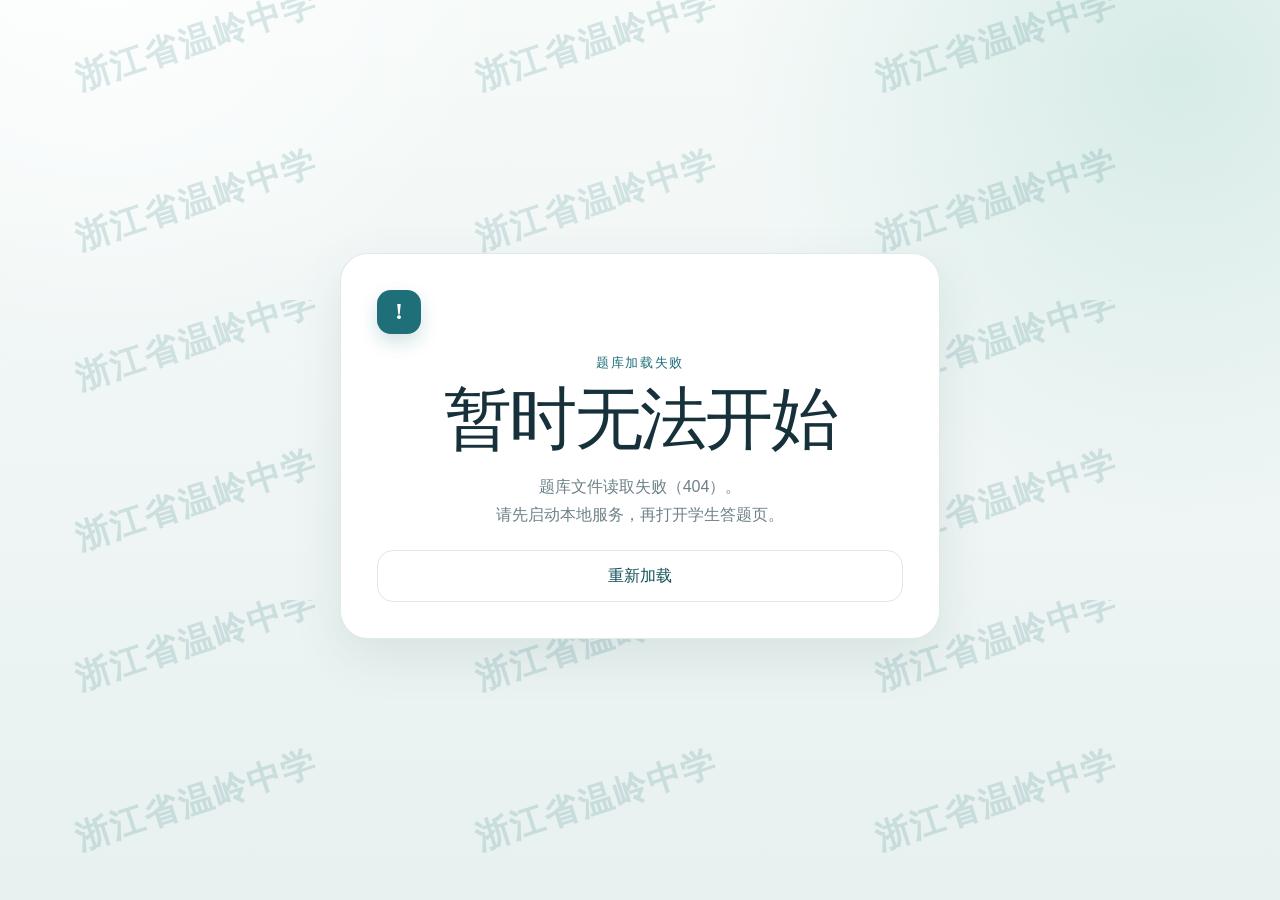
==== commit 1b0b63fb: "fix: complete quiz result and release safeguards" ====
--- a/index.html
+++ b/index.html
@@ -5,7 +5,7 @@
     <meta name="viewport" content="width=device-width, initial-scale=1.0" />
     <meta name="theme-color" content="#1f6f78" />
     <title>文言实词限时训练</title>
-    <link rel="stylesheet" href="./style.css" />
+    <link rel="stylesheet" href="./style.css?v=20260905-bugfix" />
   </head>
   <body>
     <div id="app" class="app-shell" aria-live="polite">
@@ -16,7 +16,9 @@
         <p class="muted">请稍候，马上开始。</p>
       </section>
     </div>
-    <script src="./scoring.js" defer></script>
-    <script src="./app.js" defer></script>
+    <script src="./scoring.js?v=20260905-feedback" defer></script>
+    <script src="./question_identity.js?v=20260905-dedup" defer></script>
+    <script src="./feedback-effects.js?v=20260905-feedback-effects" defer></script>
+    <script src="./app.js?v=20260905-bugfix" defer></script>
   </body>
 </html>
--- a/style.css
+++ b/style.css
@@ -1,41 +1,41 @@
-:root {
-  color-scheme: light;
-  --ink: #17313b;
-  --muted: #6d8188;
-  --line: #dce8e9;
-  --surface: #ffffff;
-  --surface-soft: #f4f8f7;
-  --page: #eef5f4;
-  --accent: #1f6f78;
-  --accent-dark: #15525c;
-  --accent-soft: #e0f0ee;
-  --warm: #efb15a;
-  --success: #23865a;
-  --success-soft: #e7f5ed;
-  --danger: #c0524d;
-  --danger-soft: #fff0ee;
-  --shadow: 0 18px 50px rgba(31, 77, 81, 0.1);
-  font-family: "Microsoft YaHei", "PingFang SC", "Noto Sans CJK SC", sans-serif;
-  font-synthesis: none;
-}
-
-* {
-  box-sizing: border-box;
-}
-
+:root {
+  color-scheme: light;
+  --ink: #17313b;
+  --muted: #6d8188;
+  --line: #dce8e9;
+  --surface: #ffffff;
+  --surface-soft: #f4f8f7;
+  --page: #eef5f4;
+  --accent: #1f6f78;
+  --accent-dark: #15525c;
+  --accent-soft: #e0f0ee;
+  --warm: #efb15a;
+  --success: #23865a;
+  --success-soft: #e7f5ed;
+  --danger: #c0524d;
+  --danger-soft: #fff0ee;
+  --shadow: 0 18px 50px rgba(31, 77, 81, 0.1);
+  font-family: "Microsoft YaHei", "PingFang SC", "Noto Sans CJK SC", sans-serif;
+  font-synthesis: none;
+}
+
+* {
+  box-sizing: border-box;
+}
+
 body {
   position: relative;
   min-width: 320px;
   min-height: 100vh;
   margin: 0;
-  background:
-    radial-gradient(circle at 8% -8%, rgba(255, 255, 255, 0.9), transparent 26rem),
-    radial-gradient(circle at 92% 8%, rgba(203, 230, 224, 0.72), transparent 28rem),
-    linear-gradient(120deg, rgba(255, 255, 255, 0.28) 1px, transparent 1px),
-    linear-gradient(30deg, rgba(31, 111, 120, 0.035) 1px, transparent 1px),
-    linear-gradient(180deg, #f6faf9 0%, var(--page) 58%, #e7f1ef 100%);
-  background-size: auto, auto, 72px 72px, 72px 72px, 100% 100%;
-  background-attachment: fixed;
+  background:
+    radial-gradient(circle at 8% -8%, rgba(255, 255, 255, 0.9), transparent 26rem),
+    radial-gradient(circle at 92% 8%, rgba(203, 230, 224, 0.72), transparent 28rem),
+    linear-gradient(120deg, rgba(255, 255, 255, 0.28) 1px, transparent 1px),
+    linear-gradient(30deg, rgba(31, 111, 120, 0.035) 1px, transparent 1px),
+    linear-gradient(180deg, #f6faf9 0%, var(--page) 58%, #e7f1ef 100%);
+  background-size: auto, auto, 72px 72px, 72px 72px, 100% 100%;
+  background-attachment: fixed;
   color: var(--ink);
 }
 
@@ -77,92 +77,92 @@
   line-height: normal;
   white-space: normal;
 }
-
-button {
-  font: inherit;
-}
-
-button:focus-visible {
-  outline: 3px solid rgba(239, 177, 90, 0.8);
-  outline-offset: 3px;
-}
-
+
+button {
+  font: inherit;
+}
+
+button:focus-visible {
+  outline: 3px solid rgba(239, 177, 90, 0.8);
+  outline-offset: 3px;
+}
+
 .app-shell {
   position: relative;
   z-index: 1;
   width: min(100%, 1080px);
-  min-height: 100vh;
-  margin: 0 auto;
-  padding: 32px 24px 40px;
-}
-
-.state-screen {
-  min-height: calc(100vh - 72px);
-  display: grid;
-  align-content: center;
-}
-
-.loading-screen,
-.error-screen {
-  justify-items: center;
-  text-align: center;
-}
-
-.loading-mark,
-.brand-mark {
-  width: 44px;
-  height: 44px;
-  display: grid;
-  place-items: center;
-  border-radius: 14px;
-  background: var(--accent);
-  color: #fff;
-  font-family: Georgia, "Songti SC", serif;
-  font-size: 24px;
-  font-weight: 700;
-  box-shadow: 0 8px 18px rgba(31, 111, 120, 0.2);
-}
-
-.eyebrow {
-  margin: 20px 0 10px;
-  color: var(--accent);
-  font-size: 13px;
-  font-weight: 800;
-  letter-spacing: 0.12em;
-}
-
-h1,
-h2,
-h3,
-p {
-  margin-top: 0;
-}
-
-h1 {
-  margin-bottom: 16px;
-  font-family: Georgia, "Songti SC", serif;
-  font-size: clamp(38px, 6vw, 68px);
-  line-height: 1.1;
-  letter-spacing: -0.04em;
-}
-
-h2 {
-  margin-bottom: 12px;
-  font-family: Georgia, "Songti SC", serif;
-  font-size: clamp(28px, 4vw, 42px);
-  line-height: 1.2;
-}
-
-.muted {
-  color: var(--muted);
-}
-
-.error-copy {
-  max-width: 560px;
-  margin-bottom: 20px;
-  line-height: 1.8;
-}
-
+  min-height: 100vh;
+  margin: 0 auto;
+  padding: 32px 24px 40px;
+}
+
+.state-screen {
+  min-height: calc(100vh - 72px);
+  display: grid;
+  align-content: center;
+}
+
+.loading-screen,
+.error-screen {
+  justify-items: center;
+  text-align: center;
+}
+
+.loading-mark,
+.brand-mark {
+  width: 44px;
+  height: 44px;
+  display: grid;
+  place-items: center;
+  border-radius: 14px;
+  background: var(--accent);
+  color: #fff;
+  font-family: Georgia, "Songti SC", serif;
+  font-size: 24px;
+  font-weight: 700;
+  box-shadow: 0 8px 18px rgba(31, 111, 120, 0.2);
+}
+
+.eyebrow {
+  margin: 20px 0 10px;
+  color: var(--accent);
+  font-size: 13px;
+  font-weight: 800;
+  letter-spacing: 0.12em;
+}
+
+h1,
+h2,
+h3,
+p {
+  margin-top: 0;
+}
+
+h1 {
+  margin-bottom: 16px;
+  font-family: Georgia, "Songti SC", serif;
+  font-size: clamp(38px, 6vw, 68px);
+  line-height: 1.1;
+  letter-spacing: -0.04em;
+}
+
+h2 {
+  margin-bottom: 12px;
+  font-family: Georgia, "Songti SC", serif;
+  font-size: clamp(28px, 4vw, 42px);
+  line-height: 1.2;
+}
+
+.muted {
+  color: var(--muted);
+}
+
+.error-copy {
+  max-width: 560px;
+  margin-bottom: 20px;
+  line-height: 1.8;
+}
+
 .start-layout {
   min-height: calc(100vh - 72px);
   display: grid;
@@ -170,65 +170,65 @@
   align-items: center;
   gap: clamp(32px, 5vw, 64px);
 }
-
-.start-copy {
-  padding: 28px 0;
-}
-
-.start-copy h1 {
-  max-width: 620px;
-}
-
-.start-subtitle {
-  max-width: 540px;
-  margin-bottom: 34px;
-  color: var(--muted);
-  font-size: 18px;
-  line-height: 1.75;
-}
-
-.start-note {
-  display: flex;
-  align-items: center;
-  gap: 10px;
-  margin-top: 22px;
-  color: var(--muted);
-  font-size: 14px;
-}
-
-.start-note::before {
-  content: "";
-  width: 8px;
-  height: 8px;
-  flex: 0 0 auto;
-  border-radius: 50%;
-  background: var(--warm);
-}
-
-.start-card,
-.quiz-card,
-.result-card,
-.error-card {
-  border: 1px solid rgba(220, 232, 233, 0.9);
-  border-radius: 28px;
-  background: var(--surface);
-  box-shadow: var(--shadow);
-}
-
+
+.start-copy {
+  padding: 28px 0;
+}
+
+.start-copy h1 {
+  max-width: 620px;
+}
+
+.start-subtitle {
+  max-width: 540px;
+  margin-bottom: 34px;
+  color: var(--muted);
+  font-size: 18px;
+  line-height: 1.75;
+}
+
+.start-note {
+  display: flex;
+  align-items: center;
+  gap: 10px;
+  margin-top: 22px;
+  color: var(--muted);
+  font-size: 14px;
+}
+
+.start-note::before {
+  content: "";
+  width: 8px;
+  height: 8px;
+  flex: 0 0 auto;
+  border-radius: 50%;
+  background: var(--warm);
+}
+
+.start-card,
+.quiz-card,
+.result-card,
+.error-card {
+  border: 1px solid rgba(220, 232, 233, 0.9);
+  border-radius: 28px;
+  background: var(--surface);
+  box-shadow: var(--shadow);
+}
+
 .start-card {
   width: 100%;
   padding: 30px;
 }
-
-.card-label {
-  margin-bottom: 20px;
-  color: var(--muted);
-  font-size: 13px;
-  font-weight: 800;
-  letter-spacing: 0.08em;
-  text-transform: uppercase;
-}
-
+
+.card-label {
+  margin-bottom: 20px;
+  color: var(--muted);
+  font-size: 13px;
+  font-weight: 800;
+  letter-spacing: 0.08em;
+  text-transform: uppercase;
+}
+
 .filter-field {
   min-width: 0;
   margin: 0 0 16px;
@@ -369,130 +369,136 @@
   font-size: 11px;
   letter-spacing: 0.08em;
 }
-
-.filter-note {
-  margin: 0 0 24px;
-  color: var(--muted);
-  font-size: 12px;
-  line-height: 1.6;
-}
-
-.rule-label {
-  margin-bottom: 14px;
-}
-
-.rule-list {
-  display: grid;
-  gap: 12px;
-  margin: 0 0 26px;
-}
-
-.rule-item {
-  display: flex;
-  justify-content: space-between;
-  gap: 16px;
-  padding: 15px 16px;
-  border-radius: 16px;
-  background: var(--surface-soft);
-}
-
-.rule-item span:first-child {
-  color: var(--muted);
-}
-
-.rule-item strong {
-  color: var(--accent-dark);
-}
-
-.primary-button,
-.secondary-button {
-  width: 100%;
-  min-height: 52px;
-  border: 0;
-  border-radius: 16px;
-  cursor: pointer;
-  font-weight: 800;
-  transition: transform 160ms ease, box-shadow 160ms ease, background 160ms ease;
-}
-
-.button-stack {
-  display: grid;
-  gap: 10px;
-}
-
-.admin-link {
-  display: block;
-  width: fit-content;
-  margin: 17px auto 0;
-  color: var(--muted);
-  font-size: 13px;
-  font-weight: 800;
-  text-decoration: none;
-}
-
-.admin-link:hover {
-  color: var(--accent-dark);
-  text-decoration: underline;
-}
-
-.primary-button {
-  background: var(--accent);
-  color: #fff;
-  box-shadow: 0 10px 20px rgba(31, 111, 120, 0.18);
-}
-
-.primary-button:hover,
-.secondary-button:hover {
-  transform: translateY(-2px);
-}
-
-.primary-button:hover {
-  background: var(--accent-dark);
-  box-shadow: 0 14px 26px rgba(31, 111, 120, 0.24);
-}
-
-.secondary-button {
-  border: 1px solid var(--line);
-  background: var(--surface);
-  color: var(--accent-dark);
-}
-
-.quiz-shell {
-  min-height: calc(100vh - 72px);
-}
-
-.topbar {
-  display: flex;
-  align-items: center;
-  justify-content: space-between;
-  gap: 20px;
-  margin-bottom: 24px;
-}
-
-.brand-lockup {
-  display: flex;
-  align-items: center;
-  gap: 12px;
-}
-
-.brand-lockup strong {
-  display: block;
-  font-size: 15px;
-}
-
-.brand-lockup span {
-  display: block;
-  margin-top: 3px;
-  color: var(--muted);
-  font-size: 12px;
-}
-
-.score-strip {
-  display: flex;
-  align-items: center;
-  gap: 10px;
-}
-
+
+.filter-note {
+  margin: 0 0 24px;
+  color: var(--muted);
+  font-size: 12px;
+  line-height: 1.6;
+}
+
+.rule-label {
+  margin-bottom: 14px;
+}
+
+.rule-list {
+  display: grid;
+  gap: 12px;
+  margin: 0 0 26px;
+}
+
+.rule-item {
+  display: flex;
+  justify-content: space-between;
+  gap: 16px;
+  padding: 15px 16px;
+  border-radius: 16px;
+  background: var(--surface-soft);
+}
+
+.rule-item span:first-child {
+  color: var(--muted);
+}
+
+.rule-item strong {
+  color: var(--accent-dark);
+}
+
+.primary-button,
+.secondary-button {
+  width: 100%;
+  min-height: 52px;
+  border: 0;
+  border-radius: 16px;
+  cursor: pointer;
+  font-weight: 800;
+  transition: transform 160ms ease, box-shadow 160ms ease, background 160ms ease;
+}
+
+.button-stack {
+  display: grid;
+  gap: 10px;
+}
+
+.admin-link {
+  display: block;
+  width: fit-content;
+  margin: 17px auto 0;
+  color: var(--muted);
+  font-size: 13px;
+  font-weight: 800;
+  text-decoration: none;
+}
+
+.admin-link:hover {
+  color: var(--accent-dark);
+  text-decoration: underline;
+}
+
+.primary-button {
+  background: var(--accent);
+  color: #fff;
+  box-shadow: 0 10px 20px rgba(31, 111, 120, 0.18);
+}
+
+.primary-button:hover:not(:disabled),
+.secondary-button:hover:not(:disabled) {
+  transform: translateY(-2px);
+}
+
+.primary-button:hover:not(:disabled) {
+  background: var(--accent-dark);
+  box-shadow: 0 14px 26px rgba(31, 111, 120, 0.24);
+}
+
+.primary-button:disabled {
+  cursor: not-allowed;
+  opacity: 0.5;
+  box-shadow: none;
+}
+
+.secondary-button {
+  border: 1px solid var(--line);
+  background: var(--surface);
+  color: var(--accent-dark);
+}
+
+.quiz-shell {
+  min-height: calc(100vh - 72px);
+}
+
+.topbar {
+  display: flex;
+  align-items: center;
+  justify-content: space-between;
+  gap: 20px;
+  margin-bottom: 24px;
+}
+
+.brand-lockup {
+  display: flex;
+  align-items: center;
+  gap: 12px;
+}
+
+.brand-lockup strong {
+  display: block;
+  font-size: 15px;
+}
+
+.brand-lockup span {
+  display: block;
+  margin-top: 3px;
+  color: var(--muted);
+  font-size: 12px;
+}
+
+.score-strip {
+  display: flex;
+  align-items: center;
+  gap: 10px;
+}
+
 .quiz-font-controls {
   display: flex;
   align-items: center;
@@ -500,51 +506,51 @@
   height: 64px;
   min-height: 64px;
   padding: 4px;
-  border: 1px solid var(--line);
-  border-radius: 15px;
-  background: var(--surface);
-  box-shadow: 0 8px 24px rgba(31, 77, 81, 0.06);
-}
-
-.font-control-button,
-.font-reset-button {
-  min-width: 34px;
-  min-height: 34px;
-  padding: 0 7px;
-  border: 0;
-  border-radius: 10px;
-  background: var(--surface-soft);
-  color: var(--accent-dark);
-  cursor: pointer;
-  font: inherit;
-  font-size: 13px;
-  font-weight: 900;
-}
-
-.font-reset-button {
-  min-width: 42px;
-  color: var(--muted);
-  font-size: 12px;
-}
-
-.font-control-button:hover:not(:disabled),
-.font-reset-button:hover {
-  background: var(--accent-soft);
-}
-
-.font-control-button:disabled {
-  cursor: default;
-  opacity: 0.38;
-}
-
-.font-scale-value {
-  min-width: 40px;
-  color: var(--muted);
-  font-size: 12px;
-  font-variant-numeric: tabular-nums;
-  text-align: center;
-}
-
+  border: 1px solid var(--line);
+  border-radius: 15px;
+  background: var(--surface);
+  box-shadow: 0 8px 24px rgba(31, 77, 81, 0.06);
+}
+
+.font-control-button,
+.font-reset-button {
+  min-width: 34px;
+  min-height: 34px;
+  padding: 0 7px;
+  border: 0;
+  border-radius: 10px;
+  background: var(--surface-soft);
+  color: var(--accent-dark);
+  cursor: pointer;
+  font: inherit;
+  font-size: 13px;
+  font-weight: 900;
+}
+
+.font-reset-button {
+  min-width: 42px;
+  color: var(--muted);
+  font-size: 12px;
+}
+
+.font-control-button:hover:not(:disabled),
+.font-reset-button:hover {
+  background: var(--accent-soft);
+}
+
+.font-control-button:disabled {
+  cursor: default;
+  opacity: 0.38;
+}
+
+.font-scale-value {
+  min-width: 40px;
+  color: var(--muted);
+  font-size: 12px;
+  font-variant-numeric: tabular-nums;
+  text-align: center;
+}
+
 .score-box,
 .timer-box {
   min-width: 96px;
@@ -554,98 +560,98 @@
   flex-direction: column;
   justify-content: center;
   padding: 10px 14px;
-  border-radius: 15px;
-  background: var(--surface);
-  text-align: center;
-  box-shadow: 0 8px 24px rgba(31, 77, 81, 0.06);
-}
-
-.score-box span,
-.timer-box span {
-  display: block;
-  color: var(--muted);
-  font-size: 11px;
-  font-weight: 700;
-}
-
-.score-box strong,
-.timer-box strong {
-  display: block;
-  margin-top: 3px;
-  font-size: 22px;
-  line-height: 1.1;
-}
-
-.timer-box strong {
-  color: var(--accent-dark);
-  font-variant-numeric: tabular-nums;
-}
-
-.timer-box.warning {
-  background: #fff7e7;
-}
-
-.timer-box.warning strong {
-  color: #aa6818;
-}
-
-.timer-box.danger {
-  background: var(--danger-soft);
-}
-
-.timer-box.danger strong {
-  color: var(--danger);
-}
-
-.progress-track {
-  height: 8px;
-  overflow: hidden;
-  border-radius: 99px;
-  background: #d9e6e4;
-}
-
-.progress-value {
-  height: 100%;
-  border-radius: inherit;
-  background: linear-gradient(90deg, var(--accent), #60a497);
-  transition: width 200ms ease;
-}
-
-.quiz-meta {
-  display: flex;
-  justify-content: space-between;
-  gap: 16px;
-  margin: 14px 0 24px;
-  color: var(--muted);
-  font-size: 13px;
-  font-weight: 700;
-}
-
-.quiz-card {
-  padding: clamp(24px, 5vw, 54px);
-  font-size: var(--quiz-base-font-size, 15px);
-}
-
-.question-kicker {
-  display: inline-flex;
-  align-items: center;
-  gap: 8px;
-  margin-bottom: 22px;
-  padding: 8px 12px;
-  border-radius: 99px;
-  background: var(--accent-soft);
-  color: var(--accent-dark);
-  font-size: 0.8667em;
-  font-weight: 800;
-}
-
-.question-title {
-  margin: 0;
-  font-family: Georgia, "Songti SC", serif;
-  font-size: var(--quiz-title-font-size, clamp(28px, 4vw, 42px));
-  line-height: 1.55;
-}
-
+  border-radius: 15px;
+  background: var(--surface);
+  text-align: center;
+  box-shadow: 0 8px 24px rgba(31, 77, 81, 0.06);
+}
+
+.score-box span,
+.timer-box span {
+  display: block;
+  color: var(--muted);
+  font-size: 11px;
+  font-weight: 700;
+}
+
+.score-box strong,
+.timer-box strong {
+  display: block;
+  margin-top: 3px;
+  font-size: 22px;
+  line-height: 1.1;
+}
+
+.timer-box strong {
+  color: var(--accent-dark);
+  font-variant-numeric: tabular-nums;
+}
+
+.timer-box.warning {
+  background: #fff7e7;
+}
+
+.timer-box.warning strong {
+  color: #aa6818;
+}
+
+.timer-box.danger {
+  background: var(--danger-soft);
+}
+
+.timer-box.danger strong {
+  color: var(--danger);
+}
+
+.progress-track {
+  height: 8px;
+  overflow: hidden;
+  border-radius: 99px;
+  background: #d9e6e4;
+}
+
+.progress-value {
+  height: 100%;
+  border-radius: inherit;
+  background: linear-gradient(90deg, var(--accent), #60a497);
+  transition: width 200ms ease;
+}
+
+.quiz-meta {
+  display: flex;
+  justify-content: space-between;
+  gap: 16px;
+  margin: 14px 0 24px;
+  color: var(--muted);
+  font-size: 13px;
+  font-weight: 700;
+}
+
+.quiz-card {
+  padding: clamp(24px, 5vw, 54px);
+  font-size: var(--quiz-base-font-size, 15px);
+}
+
+.question-kicker {
+  display: inline-flex;
+  align-items: center;
+  gap: 8px;
+  margin-bottom: 22px;
+  padding: 8px 12px;
+  border-radius: 99px;
+  background: var(--accent-soft);
+  color: var(--accent-dark);
+  font-size: 0.8667em;
+  font-weight: 800;
+}
+
+.question-title {
+  margin: 0;
+  font-family: Georgia, "Songti SC", serif;
+  font-size: var(--quiz-title-font-size, clamp(28px, 4vw, 42px));
+  line-height: 1.55;
+}
+
 .target-word {
   padding: 0 0.08em;
   background: linear-gradient(transparent 62%, rgba(239, 177, 90, 0.5) 62%);
@@ -658,122 +664,122 @@
   text-decoration: underline dotted rgba(164, 91, 21, 0.55);
   text-decoration-thickness: 2px;
 }
-
-.question-source {
-  margin: 6px 0 24px;
-  color: var(--muted);
-  font-family: Georgia, "Songti SC", serif;
-  font-size: 1em;
-  text-align: right;
-}
-
-.question-prompt {
-  margin: 0 0 22px;
-  color: var(--muted);
-  font-size: 1em;
-  font-weight: 800;
-}
-
-.context-block,
-.supporting-items {
-  margin: 0 0 24px;
-  padding: 16px 18px;
-  border-left: 3px solid var(--warm);
-  border-radius: 0 14px 14px 0;
-  background: #fffaf0;
-  color: #53676c;
-  line-height: 1.8;
-}
-
-.context-block p {
-  margin-bottom: 5px;
-}
-
-.context-block p:last-child {
-  margin-bottom: 0;
-}
-
-.supporting-items {
-  border-left-color: var(--accent);
-  background: var(--surface-soft);
-}
-
-.supporting-item {
-  display: grid;
-  grid-template-columns: 28px minmax(0, 1fr);
-  gap: 8px;
-  margin-bottom: 8px;
-}
-
-.supporting-item:last-child {
-  margin-bottom: 0;
-}
-
-.supporting-key {
-  color: var(--accent-dark);
-  font-weight: 800;
-}
-
-.supporting-meaning {
-  display: block;
-  margin-top: 3px;
-  color: var(--accent-dark);
-  font-size: 0.8667em;
-}
-
-.option-list {
-  display: grid;
-  gap: 12px;
-  margin-top: 26px;
-}
-
-.option-button {
-  display: grid;
-  grid-template-columns: 38px minmax(0, 1fr);
-  gap: 13px;
-  width: 100%;
-  padding: 15px 17px;
-  border: 1px solid var(--line);
-  border-radius: 17px;
-  background: #fff;
-  color: var(--ink);
-  cursor: pointer;
-  text-align: left;
-  line-height: 1.7;
-  transition: transform 150ms ease, border-color 150ms ease, background 150ms ease;
-}
-
-.option-button:hover:not(:disabled) {
-  transform: translateX(3px);
-  border-color: #9fc7c1;
-  background: #f8fcfb;
-}
-
-.option-button:disabled {
-  cursor: default;
-}
-
-.option-key {
-  width: 32px;
-  height: 32px;
-  display: grid;
-  place-items: center;
-  border-radius: 10px;
-  background: var(--surface-soft);
-  color: var(--accent-dark);
-  font-weight: 900;
-}
-
-.option-button.selected {
-  border-color: var(--accent);
-  background: var(--accent-soft);
-}
-
-.option-button.correct {
-  border-color: var(--success);
-  background: var(--success-soft);
-}
-
+
+.question-source {
+  margin: 6px 0 24px;
+  color: var(--muted);
+  font-family: Georgia, "Songti SC", serif;
+  font-size: 1em;
+  text-align: right;
+}
+
+.question-prompt {
+  margin: 0 0 22px;
+  color: var(--muted);
+  font-size: 1em;
+  font-weight: 800;
+}
+
+.context-block,
+.supporting-items {
+  margin: 0 0 24px;
+  padding: 16px 18px;
+  border-left: 3px solid var(--warm);
+  border-radius: 0 14px 14px 0;
+  background: #fffaf0;
+  color: #53676c;
+  line-height: 1.8;
+}
+
+.context-block p {
+  margin-bottom: 5px;
+}
+
+.context-block p:last-child {
+  margin-bottom: 0;
+}
+
+.supporting-items {
+  border-left-color: var(--accent);
+  background: var(--surface-soft);
+}
+
+.supporting-item {
+  display: grid;
+  grid-template-columns: 28px minmax(0, 1fr);
+  gap: 8px;
+  margin-bottom: 8px;
+}
+
+.supporting-item:last-child {
+  margin-bottom: 0;
+}
+
+.supporting-key {
+  color: var(--accent-dark);
+  font-weight: 800;
+}
+
+.supporting-meaning {
+  display: block;
+  margin-top: 3px;
+  color: var(--accent-dark);
+  font-size: 0.8667em;
+}
+
+.option-list {
+  display: grid;
+  gap: 12px;
+  margin-top: 26px;
+}
+
+.option-button {
+  display: grid;
+  grid-template-columns: 38px minmax(0, 1fr);
+  gap: 13px;
+  width: 100%;
+  padding: 15px 17px;
+  border: 1px solid var(--line);
+  border-radius: 17px;
+  background: #fff;
+  color: var(--ink);
+  cursor: pointer;
+  text-align: left;
+  line-height: 1.7;
+  transition: transform 150ms ease, border-color 150ms ease, background 150ms ease;
+}
+
+.option-button:hover:not(:disabled) {
+  transform: translateX(3px);
+  border-color: #9fc7c1;
+  background: #f8fcfb;
+}
+
+.option-button:disabled {
+  cursor: default;
+}
+
+.option-key {
+  width: 32px;
+  height: 32px;
+  display: grid;
+  place-items: center;
+  border-radius: 10px;
+  background: var(--surface-soft);
+  color: var(--accent-dark);
+  font-weight: 900;
+}
+
+.option-button.selected {
+  border-color: var(--accent);
+  background: var(--accent-soft);
+}
+
+.option-button.correct {
+  border-color: var(--success);
+  background: var(--success-soft);
+}
+
 .option-button.wrong {
   border-color: var(--danger);
   background: var(--danger-soft);
@@ -796,41 +802,92 @@
   background: linear-gradient(105deg, #fff1e7, #fff0ee 68%);
   box-shadow: 0 0 0 3px rgba(225, 123, 85, 0.14), 0 10px 24px rgba(192, 82, 77, 0.12);
 }
-
-.option-meaning {
-  display: block;
-  margin-top: 5px;
-  color: var(--muted);
-  font-size: 0.8667em;
-}
-
-.feedback-panel {
-  margin-top: 24px;
-  padding: 18px 20px;
-  border-radius: 17px;
-  background: var(--surface-soft);
-}
-
-.feedback-panel.success {
-  background: var(--success-soft);
-}
-
-.feedback-panel.error {
-  background: var(--danger-soft);
-}
-
-.feedback-title {
-  margin-bottom: 6px;
-  font-size: 1.2em;
-  font-weight: 900;
-}
-
-.feedback-panel.success .feedback-title {
-  color: var(--success);
-}
-
+
+.option-meaning {
+  display: block;
+  margin-top: 5px;
+  color: var(--muted);
+  font-size: 0.8667em;
+}
+
+.feedback-panel {
+  margin-top: 24px;
+  padding: 18px 20px;
+  border-radius: 17px;
+  background: var(--surface-soft);
+}
+
+.feedback-panel.success {
+  background: var(--success-soft);
+}
+
+.feedback-panel.error {
+  background: var(--danger-soft);
+}
+
+.feedback-title {
+  margin-bottom: 6px;
+  font-size: 1.2em;
+  font-weight: 900;
+}
+
+.feedback-panel.success .feedback-title {
+  color: var(--success);
+}
+
 .feedback-panel.error .feedback-title {
   color: var(--danger);
+}
+
+.feedback-stage {
+  position: relative;
+  isolation: isolate;
+  overflow: hidden;
+}
+
+.feedback-effects-canvas {
+  position: absolute;
+  inset: 0;
+  z-index: 1;
+  width: 100%;
+  height: 100%;
+  pointer-events: none;
+}
+
+.feedback-content {
+  position: relative;
+  z-index: 2;
+}
+
+.feedback-stage::after {
+  position: absolute;
+  inset: 0;
+  z-index: 0;
+  pointer-events: none;
+  content: "";
+  opacity: 0;
+}
+
+.result-correct::after {
+  background: radial-gradient(circle at 50% 54%, rgba(37, 135, 94, 0.12), transparent 48%);
+  animation: stage-glow 520ms ease-out both;
+}
+
+.result-super-correct::after {
+  background:
+    radial-gradient(circle at 38% 52%, rgba(229, 170, 78, 0.18), transparent 40%),
+    radial-gradient(circle at 64% 50%, rgba(31, 140, 143, 0.14), transparent 42%);
+  animation: stage-glow-strong 820ms ease-out both;
+}
+
+.result-wrong::after {
+  background: radial-gradient(circle at 50% 55%, rgba(194, 90, 80, 0.11), transparent 46%);
+  animation: stage-glow 420ms ease-out both;
+}
+
+.result-super-wrong::after {
+  background: radial-gradient(circle at 50% 55%, rgba(220, 118, 93, 0.17), transparent 50%);
+  animation: stage-glow-strong 620ms ease-out both;
 }
 
 .feedback-panel.super {
@@ -851,7 +908,10 @@
   box-shadow: 0 12px 30px rgba(192, 82, 77, 0.12);
 }
 
+
 .score-event {
+  opacity: 1;
+  transform: translateY(0) scale(1);
   display: inline-flex;
   align-items: center;
   gap: 10px;
@@ -861,23 +921,29 @@
   border: 1px solid rgba(35, 134, 90, 0.2);
   border-radius: 999px;
   background: rgba(255, 255, 255, 0.72);
-  animation: score-event-pop 320ms cubic-bezier(0.2, 0.8, 0.25, 1) both;
+  animation: score-event-pop 420ms cubic-bezier(0.2, 0.8, 0.25, 1) 1 both;
 }
 
 .feedback-panel.error .score-event {
   border-color: rgba(192, 82, 77, 0.22);
 }
 
+.feedback-panel.base.error .score-event {
+  animation: score-event-shake-pop 280ms ease-out 1 both;
+}
+
 .feedback-panel.super-correct .score-event {
+  opacity: 1;
   border-color: rgba(208, 157, 47, 0.46);
   background: rgba(255, 251, 226, 0.9);
-  animation: super-score-event 520ms cubic-bezier(0.2, 0.8, 0.25, 1) both;
+  animation: super-score-event 520ms cubic-bezier(0.2, 0.8, 0.25, 1) 1 both;
 }
 
 .feedback-panel.super-wrong .score-event {
+  opacity: 1;
   border-color: rgba(225, 123, 85, 0.42);
   background: rgba(255, 245, 235, 0.92);
-  animation: super-wrong-event 420ms ease-out both;
+  animation: super-wrong-event 420ms ease-out 1 both;
 }
 
 .score-event-icon {
@@ -950,263 +1016,305 @@
 }
 
 @keyframes score-event-pop {
-  from { opacity: 0; transform: translateY(8px) scale(0.94); }
-  to { opacity: 1; transform: translateY(0) scale(1); }
+  0% { opacity: 0; transform: translateY(12px) scale(0.78); }
+  48% { opacity: 1; transform: translateY(-3px) scale(1.06); }
+  100% { opacity: 1; transform: translateY(0) scale(1); }
+}
+
+@keyframes score-event-shake-pop {
+  0% { opacity: 0; transform: translateX(-7px) scale(0.82); }
+  28% { opacity: 1; transform: translateX(5px) scale(1.04); }
+  52% { transform: translateX(-3px) scale(1); }
+  76% { transform: translateX(2px); }
+  100% { opacity: 1; transform: translateX(0) scale(1); }
 }
 
 @keyframes super-score-event {
-  0% { opacity: 0; transform: translateY(8px) scale(0.9); box-shadow: 0 0 0 0 rgba(239, 177, 90, 0); }
-  55% { opacity: 1; transform: translateY(-2px) scale(1.04); box-shadow: 0 0 0 10px rgba(239, 177, 90, 0.12); }
-  100% { opacity: 1; transform: translateY(0) scale(1); box-shadow: 0 0 0 0 rgba(239, 177, 90, 0); }
+  0% { transform: translateY(8px) scale(0.9); box-shadow: 0 0 0 0 rgba(239, 177, 90, 0); }
+  55% { transform: translateY(-2px) scale(1.04); box-shadow: 0 0 0 10px rgba(239, 177, 90, 0.12); }
+  100% { transform: translateY(0) scale(1); box-shadow: 0 0 0 0 rgba(239, 177, 90, 0); }
 }
 
 @keyframes super-wrong-event {
-  0% { opacity: 0; transform: translateX(-8px) scale(0.96); }
-  35% { opacity: 1; transform: translateX(5px) scale(1.02); }
+  0% { transform: translateX(-8px) scale(0.96); }
+  35% { transform: translateX(5px) scale(1.02); }
   65% { transform: translateX(-3px) scale(1); }
-  100% { opacity: 1; transform: translateX(0); }
+  100% { transform: translateX(0); }
+}
+
+@keyframes stage-glow {
+  0% { opacity: 0; }
+  24% { opacity: 1; }
+  100% { opacity: 0; }
+}
+
+@keyframes stage-glow-strong {
+  0% { opacity: 0; }
+  18% { opacity: 1; }
+  58% { opacity: 0.62; }
+  100% { opacity: 0; }
 }
 
 @media (prefers-reduced-motion: reduce) {
   .option-button,
   .score-event,
+  .feedback-panel.base.error .score-event,
   .feedback-panel.super-correct .score-event,
   .feedback-panel.super-wrong .score-event {
     animation: none;
     transition: none;
   }
+
+  .feedback-stage::after {
+    animation: none;
+    opacity: 0;
+  }
 }
 
 .feedback-panel p {
-  margin-bottom: 7px;
-  color: #526a6d;
-  line-height: 1.65;
-}
-
-.feedback-panel p:last-child {
-  margin-bottom: 0;
-}
-
-.feedback-answer {
-  font-weight: 800;
-}
-
-.quiz-footnote {
-  margin: 20px 0 0;
-  color: var(--muted);
-  font-size: 0.8667em;
-  text-align: center;
-}
-
-.quiz-actions {
-  display: grid;
-  justify-items: center;
-  gap: 12px;
-  margin-top: 20px;
-}
-
-.quiz-actions .quiz-footnote {
-  margin: 0;
-}
-
-.finish-button {
-  width: auto;
-  min-height: 42px;
-  padding: 0 20px;
-  color: var(--muted);
-  font-size: 0.8667em;
-}
-
-.finish-button:hover {
-  border-color: #c7a36c;
-  background: #fffaf0;
-  color: #8b652e;
-}
-
-.result-screen {
-  justify-items: center;
-}
-
-.result-card {
-  width: min(100%, 610px);
-  padding: clamp(28px, 6vw, 56px);
-  text-align: center;
-}
-
-.result-card h1 {
-  margin-bottom: 10px;
-  font-size: clamp(36px, 6vw, 58px);
-}
-
-.result-score {
-  margin: 18px 0 30px;
-  color: var(--accent-dark);
-  font-family: Georgia, "Songti SC", serif;
-  font-size: clamp(64px, 12vw, 112px);
-  font-weight: 700;
-  line-height: 1;
-}
-
-.result-score small {
-  margin-left: 8px;
-  color: var(--muted);
-  font-family: inherit;
-  font-size: 22px;
-}
-
-.result-stats {
-  display: grid;
-  grid-template-columns: repeat(3, 1fr);
-  gap: 10px;
-  margin-bottom: 28px;
-}
-
-.result-stat {
-  padding: 15px 8px;
-  border-radius: 16px;
-  background: var(--surface-soft);
-}
-
-.result-stat strong {
-  display: block;
-  margin-bottom: 5px;
-  font-size: 22px;
-}
-
-.result-stat span {
-  color: var(--muted);
-  font-size: 12px;
-}
-
-.result-meta {
-  margin: -12px 0 26px;
-  color: var(--muted);
-  font-size: 13px;
-}
-
-.score-form {
-  margin: 0 0 18px;
-  padding: 16px;
-  border-radius: 17px;
-  background: var(--surface-soft);
-  text-align: left;
-}
-
-.score-form label {
-  display: block;
-  margin-bottom: 10px;
-  color: var(--accent-dark);
-  font-size: 14px;
-  font-weight: 800;
-}
-
-.score-form-row {
-  display: grid;
-  grid-template-columns: minmax(0, 1fr) 122px;
-  gap: 8px;
-}
-
-.score-form input {
-  min-width: 0;
-  height: 48px;
-  padding: 0 13px;
-  border: 1px solid var(--line);
-  border-radius: 13px;
-  background: var(--surface);
-  color: var(--ink);
-  font: inherit;
-}
-
-.score-form input:focus {
-  outline: 3px solid rgba(239, 177, 90, 0.45);
-  border-color: var(--accent);
-}
-
-.score-form .primary-button {
-  min-height: 48px;
-}
-
-.saved-note {
-  margin: -10px 0 20px;
-  color: var(--success);
-  font-size: 14px;
-  font-weight: 800;
-}
-
-.leaderboard-screen {
-  justify-items: center;
-}
-
-.leaderboard-card {
-  width: min(100%, 610px);
-  padding: clamp(28px, 6vw, 56px);
-  border: 1px solid rgba(220, 232, 233, 0.9);
-  border-radius: 28px;
-  background: var(--surface);
-  box-shadow: var(--shadow);
-}
-
-.leaderboard-card h1 {
-  margin-bottom: 10px;
-  font-size: clamp(36px, 6vw, 58px);
-}
-
-.leaderboard-intro {
-  margin-bottom: 24px;
-  color: var(--muted);
-  font-size: 14px;
-  line-height: 1.7;
-}
-
-.leaderboard-list {
-  display: grid;
-  gap: 8px;
-  margin-bottom: 24px;
-}
-
-.leaderboard-row {
-  display: grid;
-  grid-template-columns: 38px minmax(0, 1fr) auto;
-  align-items: center;
-  gap: 10px;
-  min-height: 52px;
-  padding: 8px 12px 8px 8px;
-  border-radius: 14px;
-  background: var(--surface-soft);
-}
-
-.leaderboard-rank {
-  width: 32px;
-  height: 32px;
-  display: grid;
-  place-items: center;
-  border-radius: 10px;
-  background: var(--accent-soft);
-  color: var(--accent-dark);
-  font-weight: 900;
-}
-
-.leaderboard-name {
-  overflow: hidden;
-  color: var(--ink);
-  font-weight: 800;
-  text-overflow: ellipsis;
-  white-space: nowrap;
-}
-
-.leaderboard-score {
-  color: var(--accent-dark);
-  font-variant-numeric: tabular-nums;
-}
-
+  margin-bottom: 7px;
+  color: #526a6d;
+  line-height: 1.65;
+}
+
+.feedback-panel p:last-child {
+  margin-bottom: 0;
+}
+
+.feedback-answer {
+  font-weight: 800;
+}
+
+.quiz-footnote {
+  margin: 20px 0 0;
+  color: var(--muted);
+  font-size: 0.8667em;
+  text-align: center;
+}
+
+.quiz-actions {
+  display: grid;
+  justify-items: center;
+  gap: 12px;
+  margin-top: 20px;
+}
+
+.quiz-actions .quiz-footnote {
+  margin: 0;
+}
+
+.finish-button {
+  width: auto;
+  min-height: 42px;
+  padding: 0 20px;
+  color: var(--muted);
+  font-size: 0.8667em;
+}
+
+.finish-button:hover {
+  border-color: #c7a36c;
+  background: #fffaf0;
+  color: #8b652e;
+}
+
+.result-screen {
+  justify-items: center;
+}
+
+.result-card {
+  width: min(100%, 610px);
+  padding: clamp(28px, 6vw, 56px);
+  text-align: center;
+}
+
+.result-card h1 {
+  margin-bottom: 10px;
+  font-size: clamp(36px, 6vw, 58px);
+}
+
+.result-score {
+  margin: 18px 0 30px;
+  color: var(--accent-dark);
+  font-family: Georgia, "Songti SC", serif;
+  font-size: clamp(64px, 12vw, 112px);
+  font-weight: 700;
+  line-height: 1;
+}
+
+.result-score small {
+  margin-left: 8px;
+  color: var(--muted);
+  font-family: inherit;
+  font-size: 22px;
+}
+
+.result-stats {
+  display: grid;
+  grid-template-columns: repeat(3, 1fr);
+  gap: 10px;
+  margin-bottom: 28px;
+}
+
+.result-stat {
+  padding: 15px 8px;
+  border-radius: 16px;
+  background: var(--surface-soft);
+}
+
+.result-stat strong {
+  display: block;
+  margin-bottom: 5px;
+  font-size: 22px;
+}
+
+.result-stat span {
+  color: var(--muted);
+  font-size: 12px;
+}
+
+.result-meta {
+  margin: -12px 0 26px;
+  color: var(--muted);
+  font-size: 13px;
+}
+
+.score-form {
+  margin: 0 0 18px;
+  padding: 16px;
+  border-radius: 17px;
+  background: var(--surface-soft);
+  text-align: left;
+}
+
+.score-form label {
+  display: block;
+  margin-bottom: 10px;
+  color: var(--accent-dark);
+  font-size: 14px;
+  font-weight: 800;
+}
+
+.score-form-row {
+  display: grid;
+  grid-template-columns: minmax(0, 1fr) 122px;
+  gap: 8px;
+}
+
+.score-form input {
+  min-width: 0;
+  height: 48px;
+  padding: 0 13px;
+  border: 1px solid var(--line);
+  border-radius: 13px;
+  background: var(--surface);
+  color: var(--ink);
+  font: inherit;
+}
+
+.score-form input:focus {
+  outline: 3px solid rgba(239, 177, 90, 0.45);
+  border-color: var(--accent);
+}
+
+.score-form .primary-button {
+  min-height: 48px;
+}
+
+.saved-note {
+  margin: -10px 0 20px;
+  color: var(--success);
+  font-size: 14px;
+  font-weight: 800;
+}
+
+.leaderboard-screen {
+  justify-items: center;
+}
+
+.leaderboard-card {
+  width: min(100%, 610px);
+  padding: clamp(28px, 6vw, 56px);
+  border: 1px solid rgba(220, 232, 233, 0.9);
+  border-radius: 28px;
+  background: var(--surface);
+  box-shadow: var(--shadow);
+}
+
+.leaderboard-card h1 {
+  margin-bottom: 10px;
+  font-size: clamp(36px, 6vw, 58px);
+}
+
+.leaderboard-intro {
+  margin-bottom: 24px;
+  color: var(--muted);
+  font-size: 14px;
+  line-height: 1.7;
+}
+
+.leaderboard-list {
+  display: grid;
+  gap: 8px;
+  margin-bottom: 24px;
+}
+
+.leaderboard-row {
+  display: grid;
+  grid-template-columns: 38px minmax(0, 1fr) auto;
+  align-items: center;
+  gap: 10px;
+  min-height: 52px;
+  padding: 8px 12px 8px 8px;
+  border-radius: 14px;
+  background: var(--surface-soft);
+}
+
+.leaderboard-rank {
+  width: 32px;
+  height: 32px;
+  display: grid;
+  place-items: center;
+  border-radius: 10px;
+  background: var(--accent-soft);
+  color: var(--accent-dark);
+  font-weight: 900;
+}
+
+.leaderboard-name {
+  min-width: 0;
+  display: grid;
+  gap: 3px;
+  overflow: hidden;
+  color: var(--ink);
+  font-weight: 800;
+}
+
+.leaderboard-name strong,
+.leaderboard-name small {
+  overflow: hidden;
+  text-overflow: ellipsis;
+  white-space: nowrap;
+}
+
+.leaderboard-name small {
+  color: var(--muted);
+  font-size: 11px;
+  font-weight: 600;
+}
+
+.leaderboard-score {
+  color: var(--accent-dark);
+  font-variant-numeric: tabular-nums;
+}
+
 .leaderboard-empty {
-  margin-bottom: 24px;
-  padding: 24px 16px;
-  border-radius: 16px;
-  background: var(--surface-soft);
-  color: var(--muted);
-  font-size: 14px;
-  line-height: 1.7;
+  margin-bottom: 24px;
+  padding: 24px 16px;
+  border-radius: 16px;
+  background: var(--surface-soft);
+  color: var(--muted);
+  font-size: 14px;
+  line-height: 1.7;
   text-align: center;
 }
 
@@ -1491,68 +1599,68 @@
   font-size: 14px;
   font-weight: 800;
 }
-
-.error-card {
-  width: min(100%, 600px);
-  padding: 36px;
-}
-
-@media (max-width: 760px) {
-  .app-shell {
-    padding: 20px 16px 28px;
-  }
-
-  .start-layout {
-    min-height: auto;
-    grid-template-columns: 1fr;
-    gap: 22px;
-    padding: 28px 0;
-  }
-
-  .start-copy {
-    padding: 10px 0;
-  }
-
-  .start-copy h1 {
-    font-size: clamp(40px, 14vw, 60px);
-  }
-
-  .start-subtitle {
-    margin-bottom: 22px;
-    font-size: 16px;
-  }
-
-  .topbar {
-    align-items: flex-start;
-  }
-
-  .brand-lockup span {
-    display: none;
-  }
-
-  .score-strip {
-    gap: 6px;
-  }
-
-  .score-box,
-  .timer-box {
-    min-width: 76px;
-    padding: 9px 8px;
-  }
-
-  .quiz-card {
-    padding: 24px 18px;
-    border-radius: 22px;
-  }
-
-  .quiz-meta {
-    margin-bottom: 18px;
-  }
-
-  .result-stats {
-    gap: 6px;
-  }
-
+
+.error-card {
+  width: min(100%, 600px);
+  padding: 36px;
+}
+
+@media (max-width: 760px) {
+  .app-shell {
+    padding: 20px 16px 28px;
+  }
+
+  .start-layout {
+    min-height: auto;
+    grid-template-columns: 1fr;
+    gap: 22px;
+    padding: 28px 0;
+  }
+
+  .start-copy {
+    padding: 10px 0;
+  }
+
+  .start-copy h1 {
+    font-size: clamp(40px, 14vw, 60px);
+  }
+
+  .start-subtitle {
+    margin-bottom: 22px;
+    font-size: 16px;
+  }
+
+  .topbar {
+    align-items: flex-start;
+  }
+
+  .brand-lockup span {
+    display: none;
+  }
+
+  .score-strip {
+    gap: 6px;
+  }
+
+  .score-box,
+  .timer-box {
+    min-width: 76px;
+    padding: 9px 8px;
+  }
+
+  .quiz-card {
+    padding: 24px 18px;
+    border-radius: 22px;
+  }
+
+  .quiz-meta {
+    margin-bottom: 18px;
+  }
+
+  .result-stats {
+    gap: 6px;
+  }
+
   .score-form-row {
     grid-template-columns: 1fr;
   }
@@ -1581,18 +1689,18 @@
     display: block;
     margin-top: 6px;
   }
-
-  .score-strip {
-    flex-wrap: wrap;
-    justify-content: flex-end;
-  }
-
-  .quiz-font-controls {
-    flex-basis: 100%;
-    justify-content: center;
-  }
-}
-
+
+  .score-strip {
+    flex-wrap: wrap;
+    justify-content: flex-end;
+  }
+
+  .quiz-font-controls {
+    flex-basis: 100%;
+    justify-content: center;
+  }
+}
+
 @media (max-width: 420px) {
   .filter-choice-list {
     grid-template-columns: 1fr;
@@ -1601,17 +1709,17 @@
   .topbar {
     display: block;
   }
-
-  .score-strip {
-    margin-top: 14px;
-  }
-
-  .score-box,
-  .timer-box {
-    flex: 1;
-  }
-
-  .question-title {
-    font-size: var(--quiz-title-font-size, 19px);
-  }
-}
+
+  .score-strip {
+    margin-top: 14px;
+  }
+
+  .score-box,
+  .timer-box {
+    flex: 1;
+  }
+
+  .question-title {
+    font-size: var(--quiz-title-font-size, 19px);
+  }
+}
